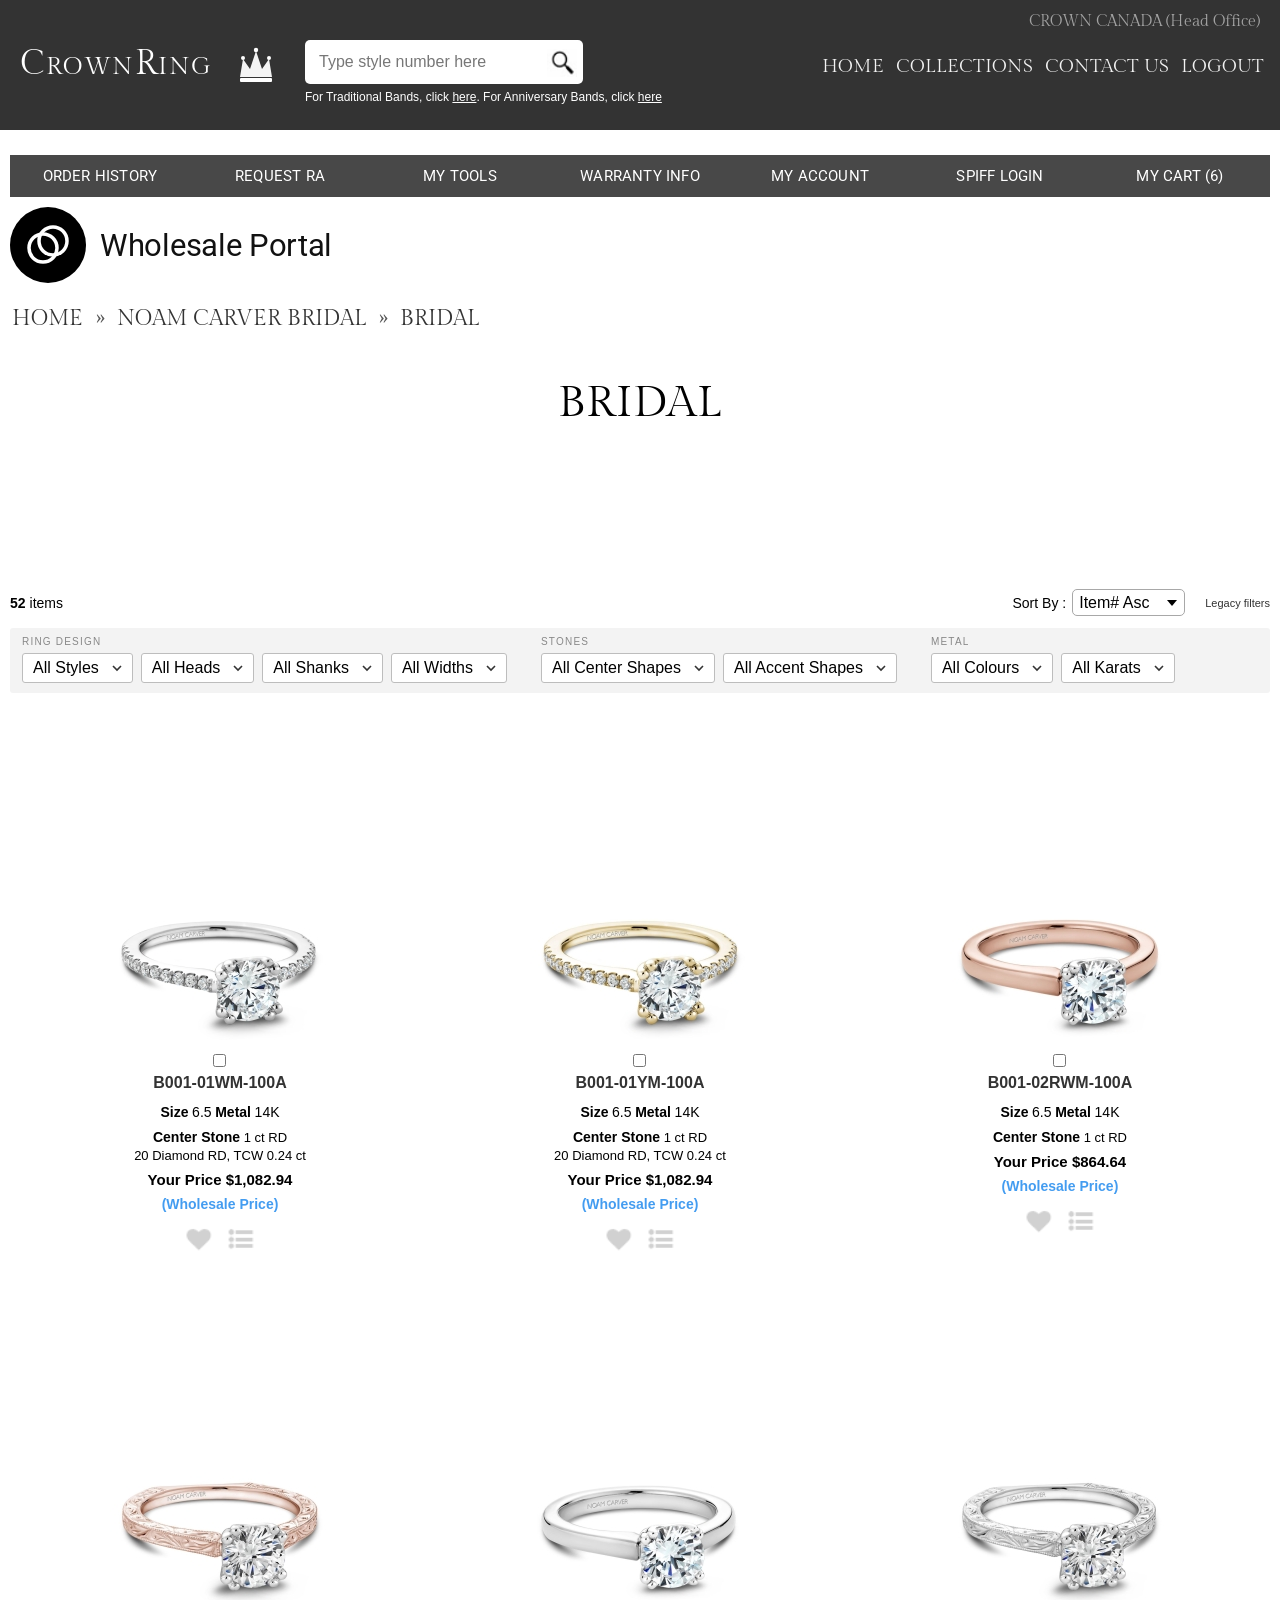
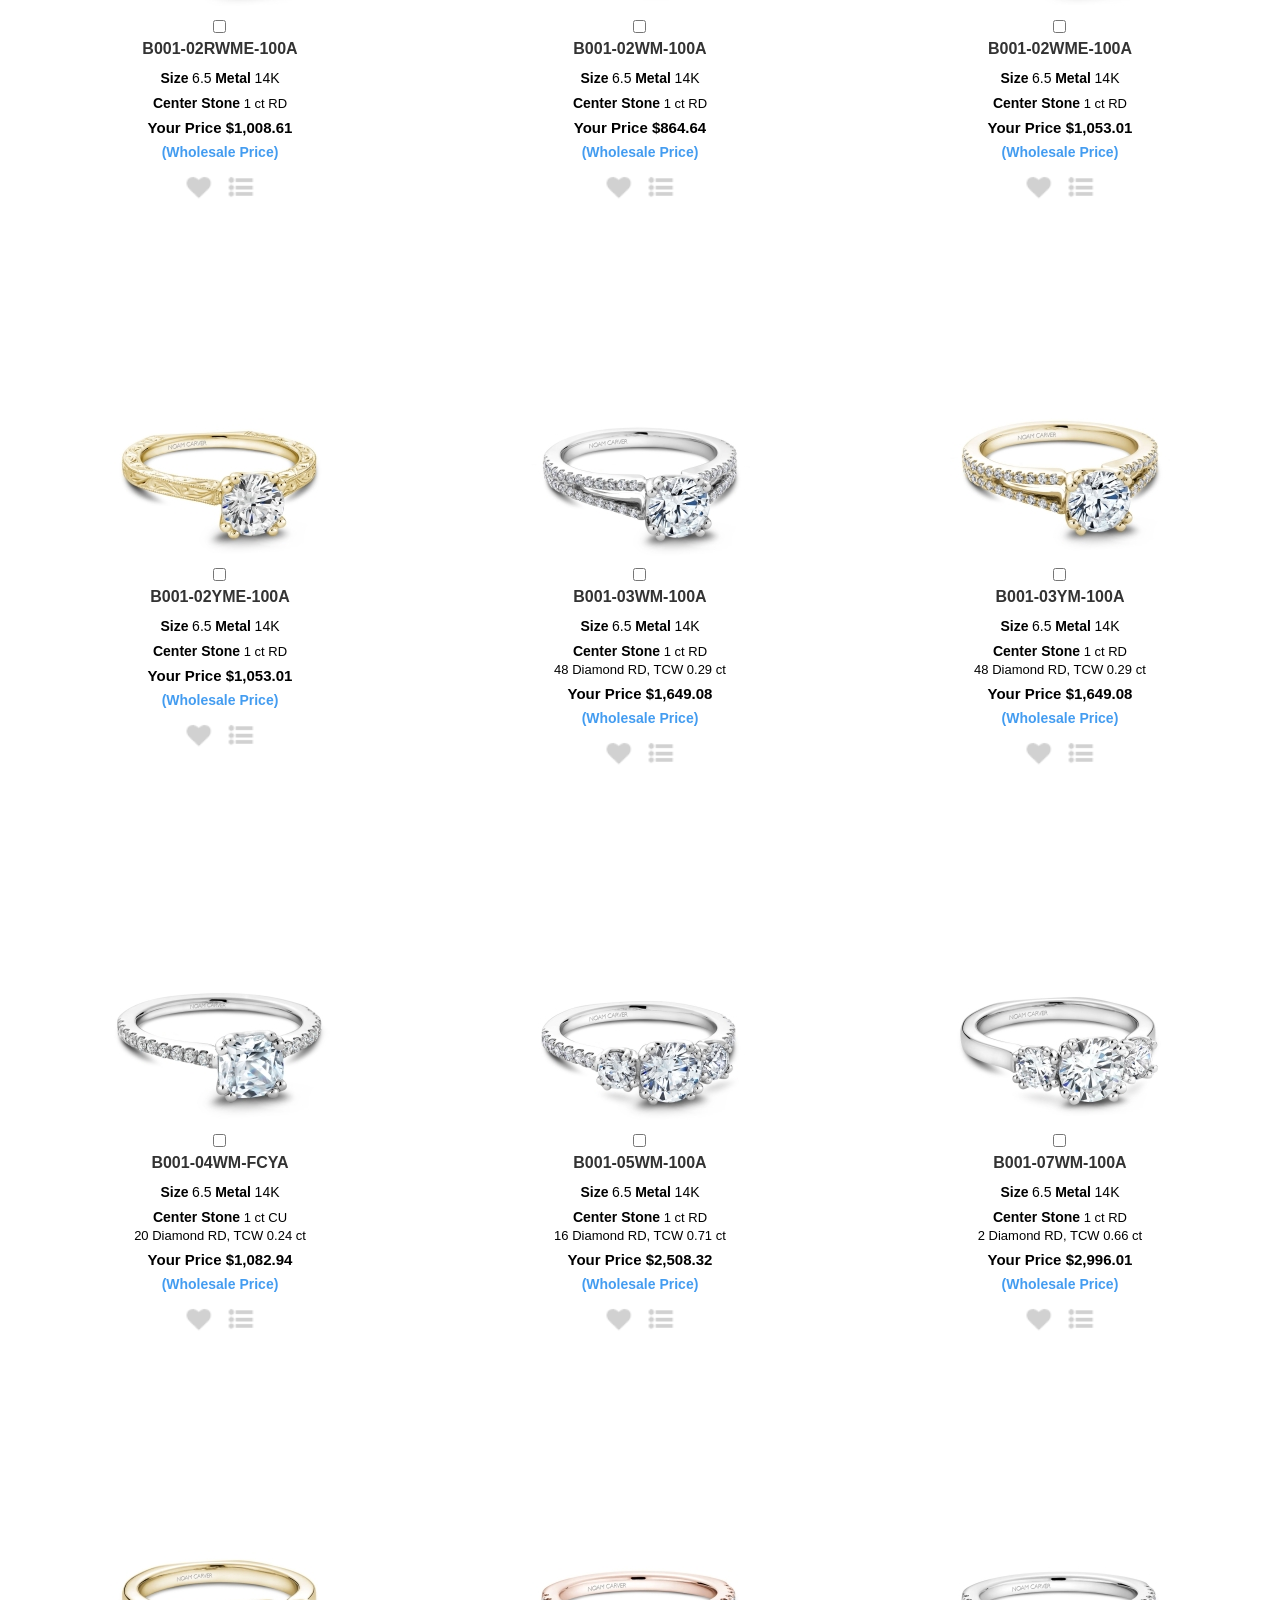
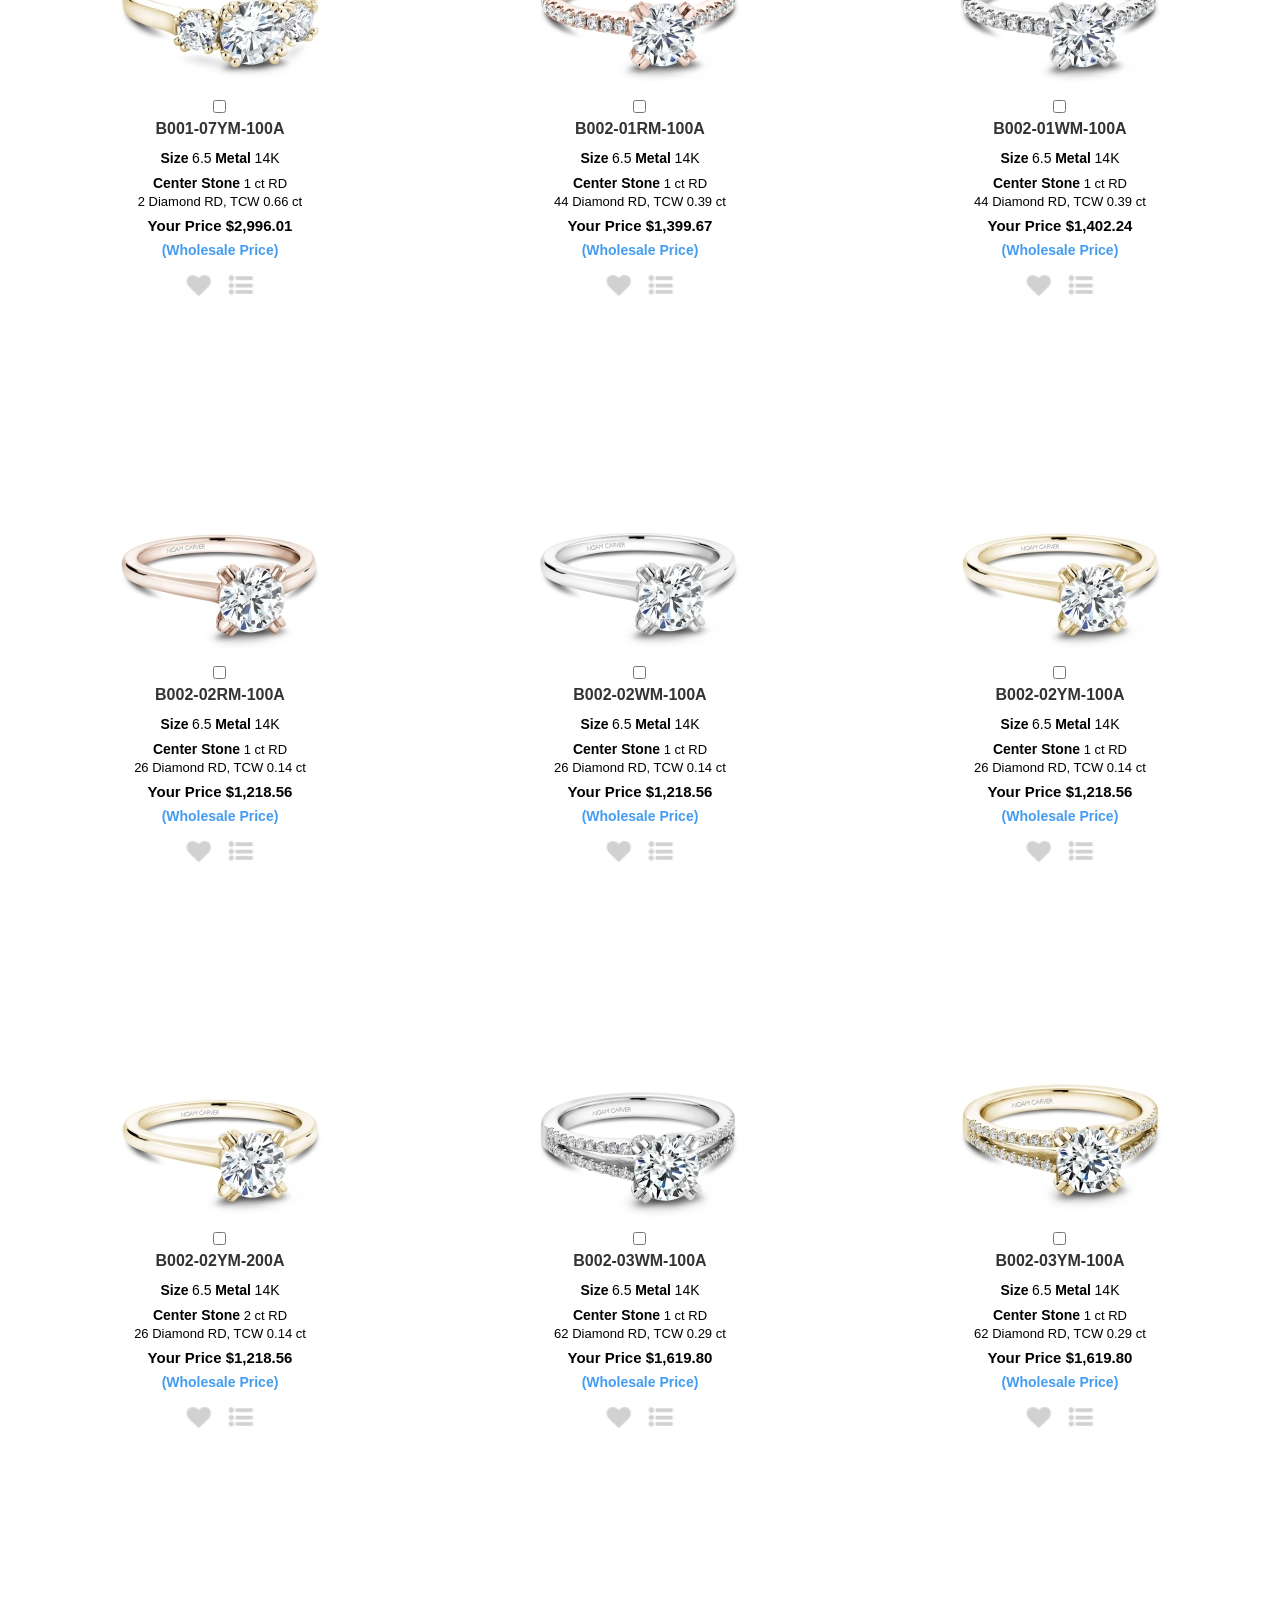
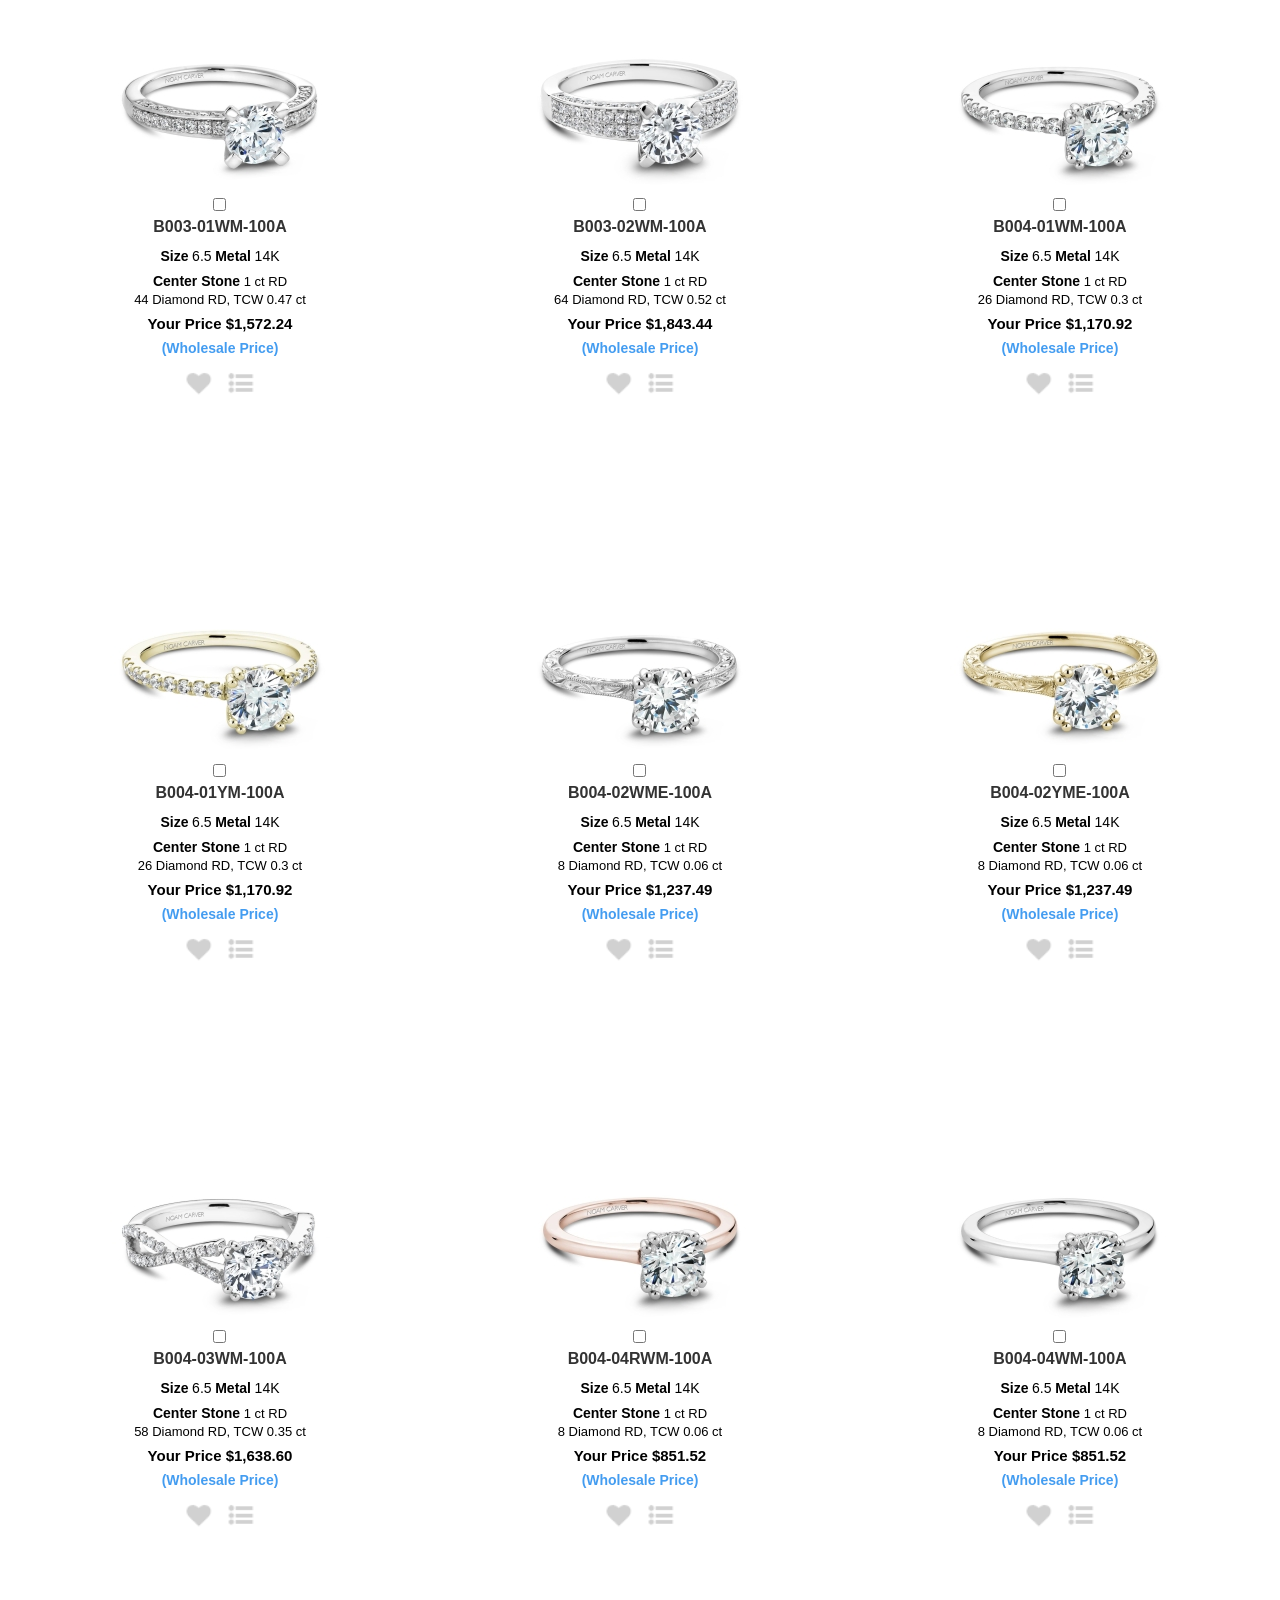
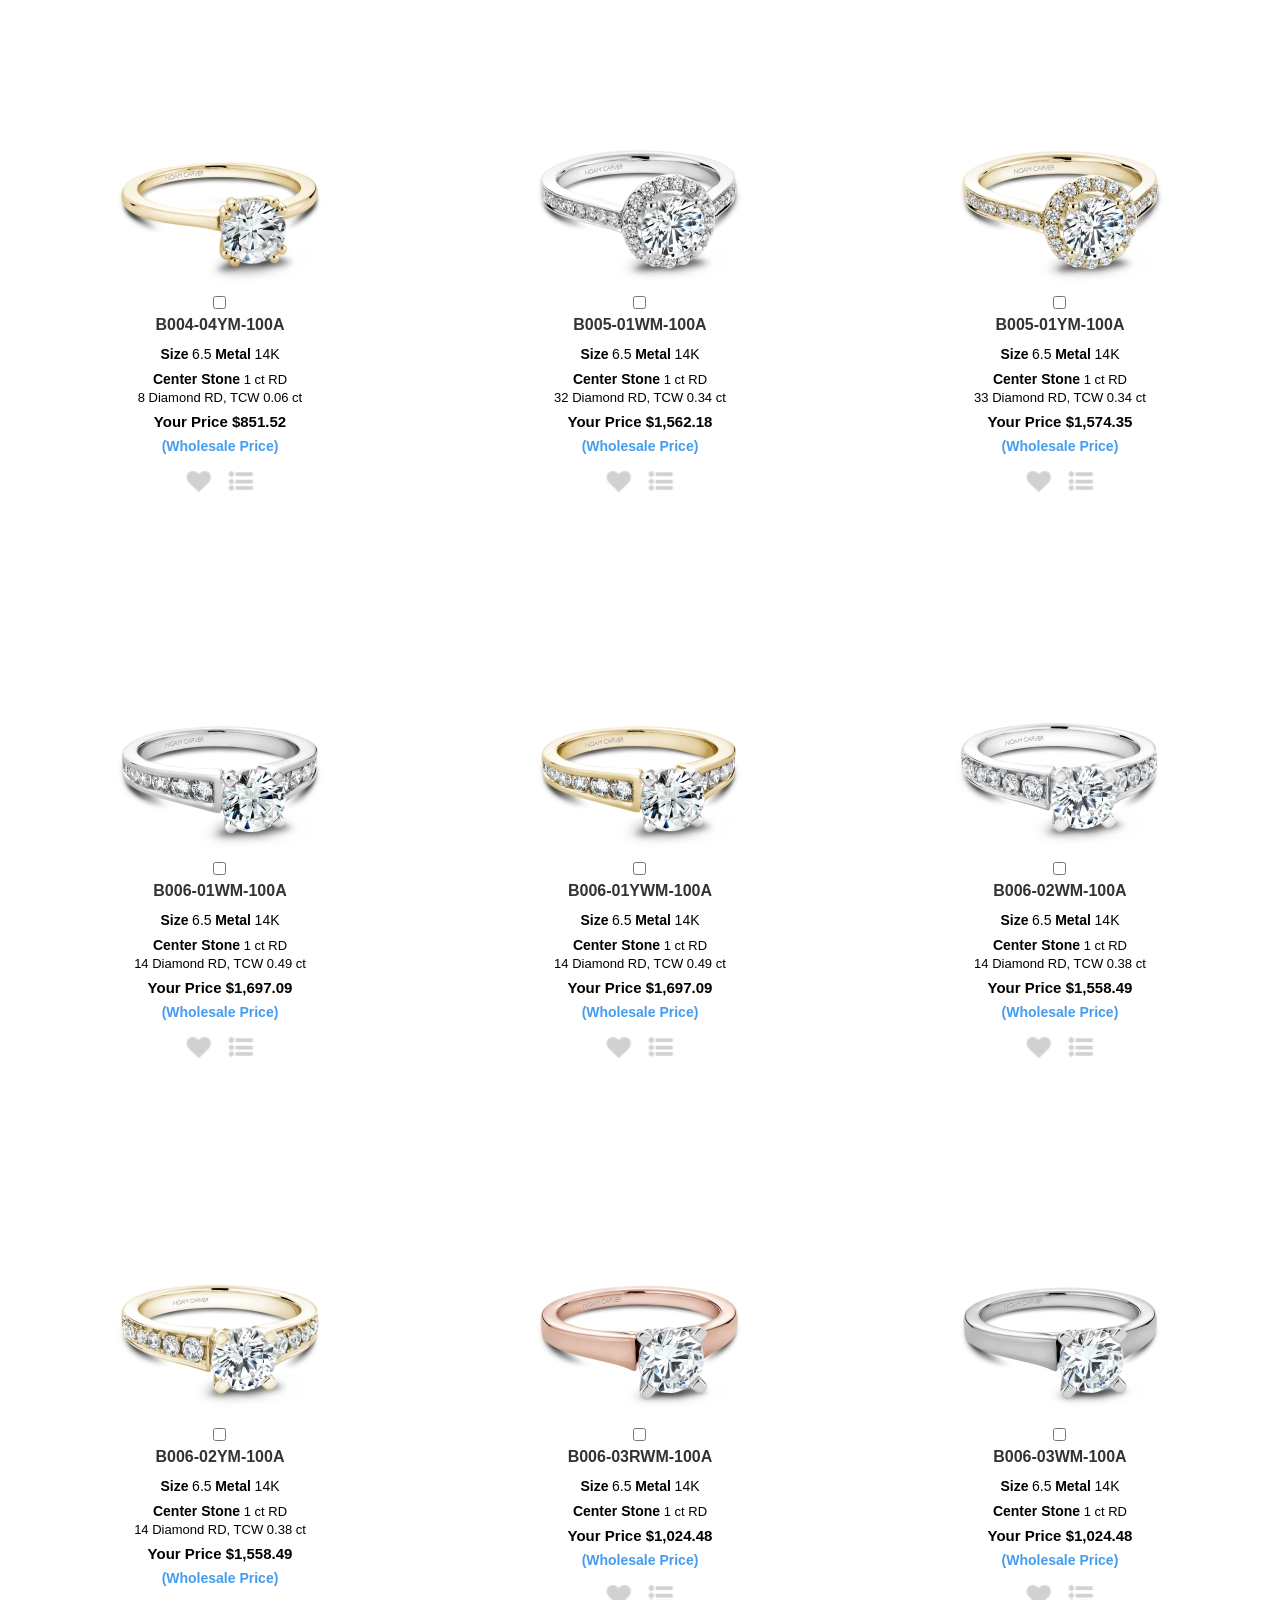
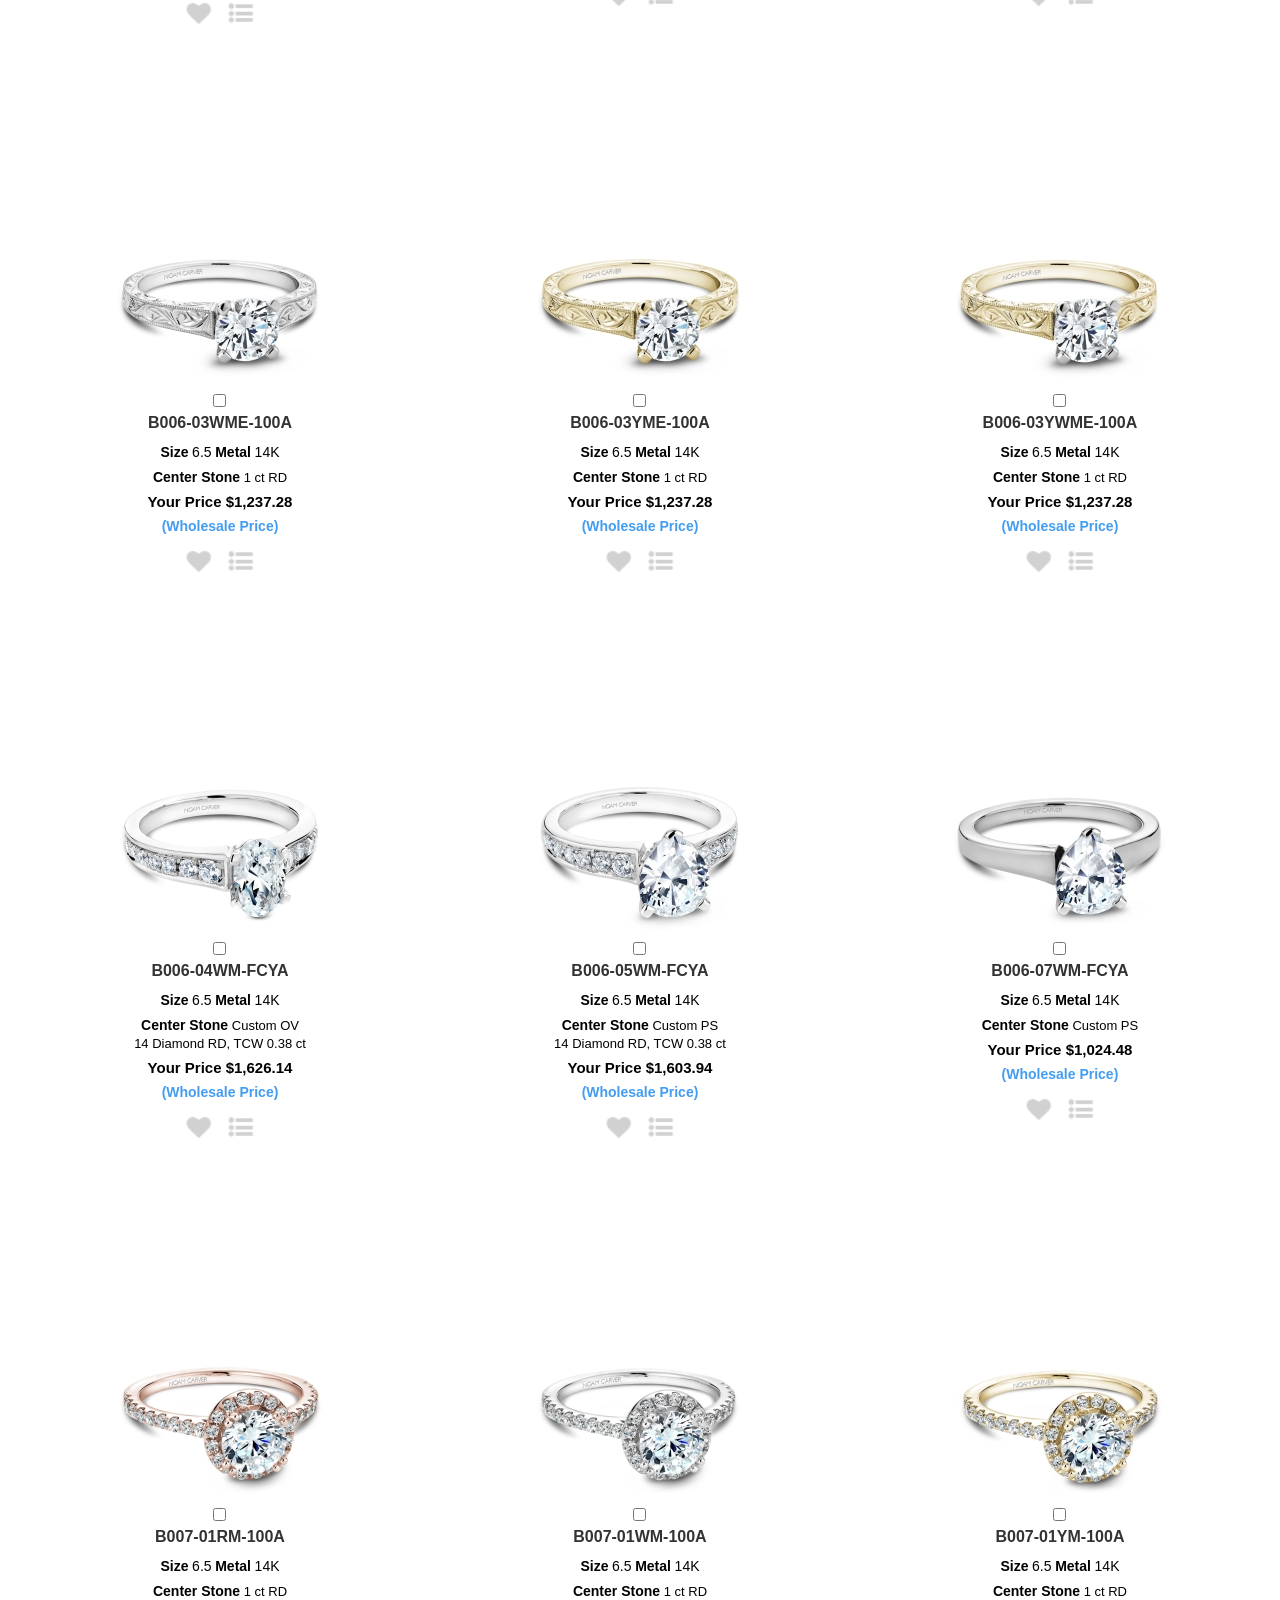
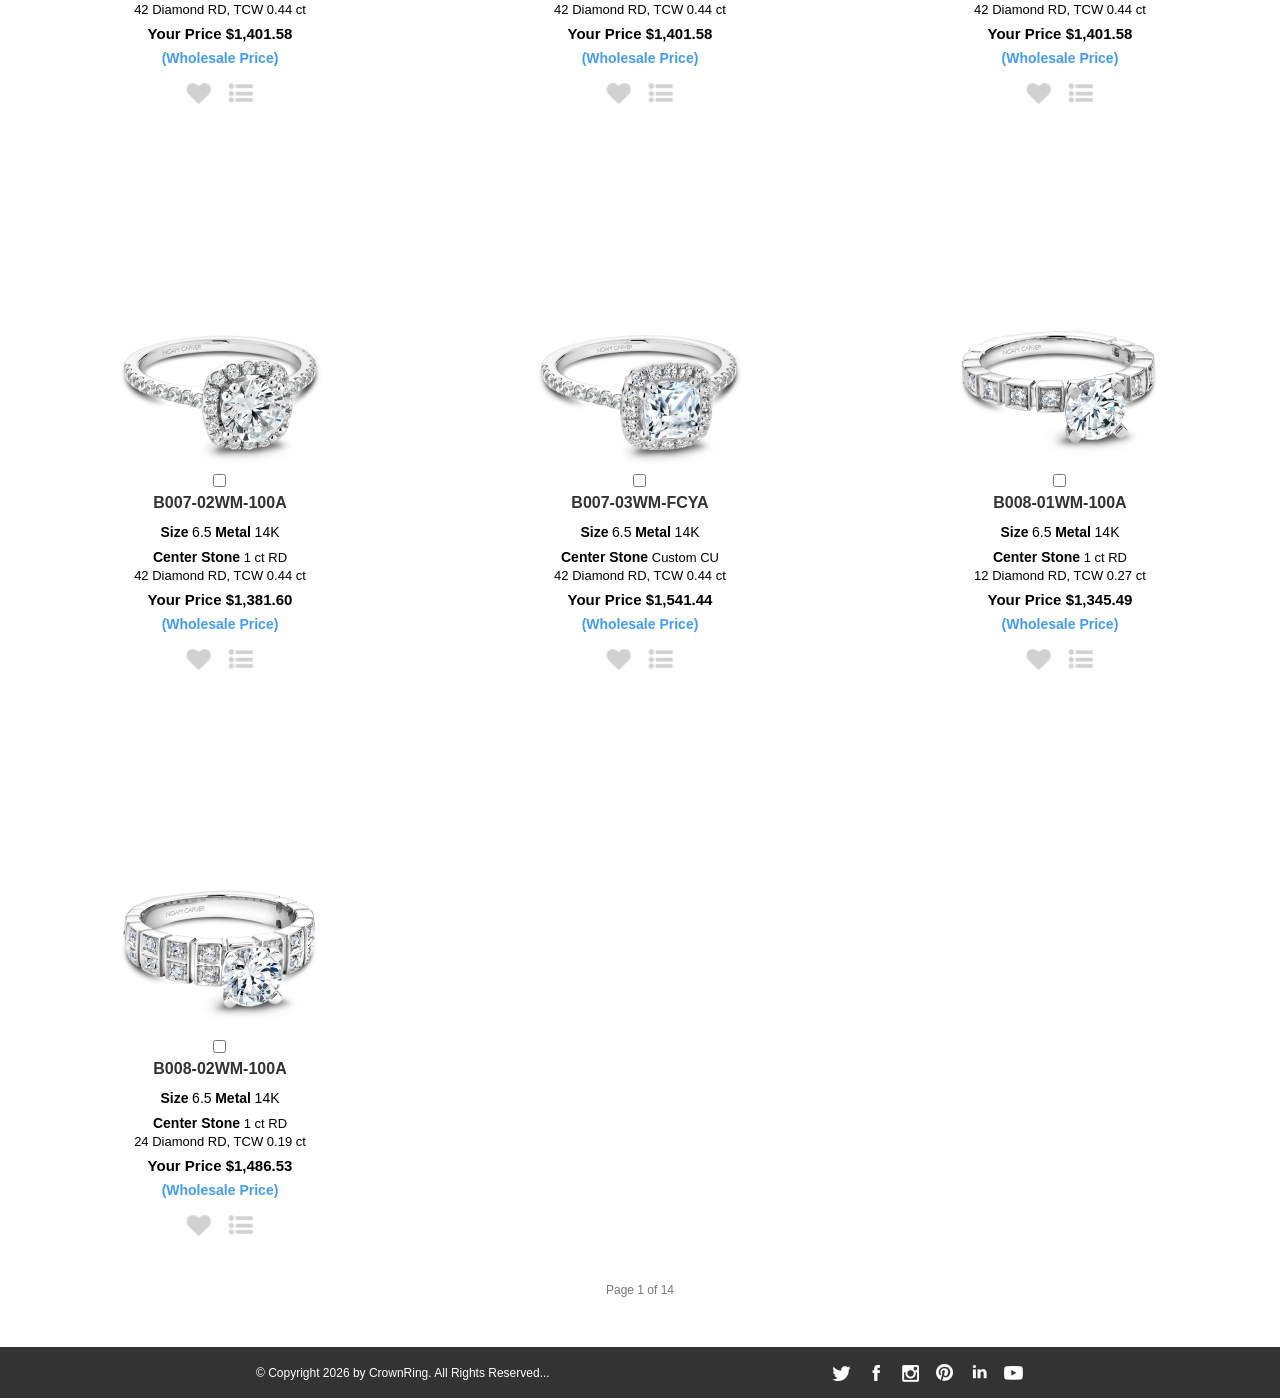
==== index.html @ 67330e65 "Recreate Bridal browse page with grouped multi-select filters Standalone recreation of the CrownRing" ====
<!DOCTYPE html>
<html lang="en">
<head>
<meta charset="UTF-8">
<meta name="viewport" content="width=device-width, initial-scale=1">
<title>Crownring.com - B2B website</title>
<link rel="preconnect" href="https://fonts.googleapis.com">
<link rel="preconnect" href="https://fonts.gstatic.com" crossorigin>
<link href="https://fonts.googleapis.com/css2?family=Gilda+Display&family=Roboto:wght@400;500&family=Open+Sans:wght@400;600&display=swap" rel="stylesheet">
<link rel="stylesheet" href="css/style.css">
</head>
<body>

<!-- ===== Fixed dark header ===== -->
<div class="header_wrapper">
  <header>
    <div class="heading">
      <div class="tagline">Crown Canada (<span class="cap">Head Office</span>)</div>
      <div class="header_row">
        <a class="logo" href="#" aria-label="CrownRing home">
          <svg viewBox="0 0 260 44" xmlns="http://www.w3.org/2000/svg" role="img">
            <text x="0" y="33" class="logo_text">C<tspan class="sc">ROWN</tspan>R<tspan class="sc">ING</tspan></text>
            <g transform="translate(218,6)" fill="#fff">
              <path d="M2 30 L5 12 L12 22 L18 4 L24 22 L31 12 L34 30 Z" opacity=".95"/>
              <rect x="2" y="31" width="32" height="4" rx="1"/>
              <circle cx="5" cy="11" r="2"/><circle cx="18" cy="3" r="2.2"/><circle cx="31" cy="11" r="2"/>
            </g>
          </svg>
        </a>
        <div class="search">
          <form onsubmit="return false;">
            <input type="text" name="SM_val" id="SM_val" autocomplete="off" placeholder="Type style number here">
            <button type="submit" aria-label="Search"><img src="assets/icons/bt_search.gif" alt=""></button>
          </form>
          <div class="search_links">
            For Traditional Bands, click <a href="#">here</a>. For Anniversary Bands, click <a href="#">here</a>
          </div>
        </div>
        <nav class="menu_main">
          <ul>
            <li><a href="#">Home</a></li>
            <li class="has_dd">
              <a href="#" class="mtopDD">Collections</a>
              <div class="menuMain_dd">
                <div>BLEU ROYALE</div><div>CARLEX</div><div>CR COLLECTION</div><div>CROWNRING</div>
                <div>LOVE STORY</div><div>MFIT-MC</div><div>NOAM CARVER BRIDAL</div>
                <div>NOAM CARVER FINE JEWELRY</div><div>TORQUE</div><div>TRADITIONAL BANDS</div><div>ANNIVERSARY</div>
              </div>
            </li>
            <li><a href="#">Contact us</a></li>
            <li><a href="#">Logout</a></li>
          </ul>
        </nav>
      </div>
    </div>
  </header>
</div>

<div class="contents">
  <div class="content_wrapper">

    <!-- ===== Grey account menu bar ===== -->
    <ul class="menu_top">
      <li><a href="#">Order History</a></li>
      <li><a href="#">Request RA</a></li>
      <li class="has_dd">
        <a href="#">My Tools</a>
        <div class="menuMain_dd">
          <div>Price List</div><div>My Lists</div><div>My Quotes</div><div>My Bridal Quotes</div>
          <div>My Wishlist</div><div>My showcase</div><div>Metal rates</div><div>My Sales Rep</div><div>SPIFF Reports</div>
        </div>
      </li>
      <li><a href="#">Warranty Info</a></li>
      <li><a href="#">My Account</a></li>
      <li><a href="#">SPIFF Login</a></li>
      <li><a href="#">My Cart (<span id="spanCart_nbItems">6</span>)</a></li>
    </ul>

    <!-- ===== Wholesale Portal logo ===== -->
    <div class="portal_logo">
      <svg viewBox="0 0 76 76" width="76" height="76" xmlns="http://www.w3.org/2000/svg" aria-hidden="true">
        <circle cx="38" cy="38" r="38" fill="#000"/>
        <circle cx="33" cy="41" r="14" fill="none" stroke="#fff" stroke-width="3.5"/>
        <circle cx="43" cy="34" r="14" fill="none" stroke="#fff" stroke-width="3.5"/>
      </svg>
      <span>Wholesale Portal</span>
    </div>

    <!-- ===== Breadcrumb + title ===== -->
    <div class="breadCrumb">
      <a href="#">Home</a> <span class="sep">&raquo;</span> <a href="#">Noam Carver Bridal</a> <span class="sep">&raquo;</span> <a href="#">Bridal</a>
    </div>
    <h1 class="pgTitle">Bridal</h1>

    <!-- ===== Filter bar ===== -->
    <div id="filtre">
      <div class="filter_top">
        <div class="item_count">
          <strong id="itemCount">0</strong> items
          <button type="button" id="clearAll" class="clear_all" hidden>Clear filters</button>
        </div>
        <div class="sort_cell">
          <span>Sort By :</span>
          <select name="orderBy" id="orderBy" class="selectBox">
            <option value="dateCreated">Date Asc</option>
            <option value="dateCreated desc">Date Desc</option>
            <option value="p.SKU" selected>Item# Asc</option>
            <option value="p.SKU desc">Item# Desc</option>
            <option value="price">Price Asc</option>
            <option value="price desc">Price Desc</option>
          </select>
          <a href="?filters=legacy" id="modeToggle" class="mode_toggle">Legacy filters</a>
        </div>
      </div>

      <!-- New grouped multi-select facets (built by js/app.js from FACETS) -->
      <div class="facet_bar" id="facetBar"></div>

      <!-- Previous production filter bar, shown with ?filters=legacy for comparison -->
      <form id="fFilter" class="legacy_filters" onsubmit="return false;" hidden>
        <div id="divFilters">
          <div class="filter_cell">
            <select name="ringColourID" id="ringColourID" class="selectBox" style="max-width:160px;">
              <option value="">All Colours</option>
              <option value="1">White</option>
              <option value="2">Yellow</option>
              <option value="16">Rose</option>
              <option value="68">White Shank with Rose Head</option>
              <option value="69">Yellow Shank with White Head</option>
              <option value="71">Rose Shank with White Head</option>
              <option value="130">White with Black Enamel</option>
              <option value="188">Yellow with Black Enamel</option>
              <option value="212">Yellow with White Detail</option>
              <option value="214">White with Rose Detail</option>
              <option value="219">Yellow Bezel - White Shank &amp; Halo</option>
              <option value="222">Rose with White Detail</option>
              <option value="230">Yellow with White Enamel</option>
            </select>
          </div>
          <div class="filter_cell">
            <select name="MMSize" id="MMSize" class="selectBox">
              <option value="">All MM Sizes</option>
              <option value="1.50">1.50</option><option value="1.60">1.60</option><option value="1.70">1.70</option>
              <option value="1.80">1.80</option><option value="2.00">2.00</option><option value="2.10">2.10</option>
              <option value="2.20">2.20</option><option value="2.50">2.50</option><option value="2.60">2.60</option>
              <option value="2.70">2.70</option><option value="4.10">4.10</option><option value="5.00">5.00</option>
              <option value="5.75">5.75</option><option value="7.00">7.00</option>
            </select>
          </div>
          <div class="filter_cell shape_cell">
            <select name="diamondShape3" id="shapeDD" class="selectBox">
              <option value="">All Shapes</option>
              <option value="11">Asscher</option><option value="4">Baguette</option><option value="10">Cushion</option>
              <option value="70">Elongated Cushion</option><option value="5">Emerald</option><option value="19">Heart</option>
              <option value="21">Marquise</option><option value="16">Oval</option><option value="23">Pear</option>
              <option value="2">Princess</option><option value="18">Radiant</option><option value="1">Round</option>
              <option value="25">Trillion</option>
            </select>
          </div>
          <div class="filter_cell">
            <input id="resetBtn" type="button" value="Reset" class="reset_btn" hidden>
          </div>
        </div>
      </form>
    </div>

    <!-- ===== Product grid ===== -->
    <form name="f" id="f" onsubmit="return false;">
      <div class="parent" id="productGrid"></div>
    </form>
    <div class="paging">Page <span id="pageNum">1</span> of <span id="pageTotal">14</span></div>

  </div>
</div>

<div class="footer_wrapper">
  <div class="footer">
    <div class="copy">&copy; Copyright 2026 by CrownRing. All Rights Reserved...</div>
    <div class="social">
      <a href="#"><img src="assets/icons/ic_tw.gif" alt="Twitter"></a>
      <a href="#"><img src="assets/icons/ic_fb.gif" alt="Facebook"></a>
      <a href="#"><img src="assets/icons/ic_is.gif" alt="Instagram"></a>
      <a href="#"><img src="assets/icons/ic_pt.gif" alt="Pinterest"></a>
      <a href="#"><img src="assets/icons/ic_in.gif" alt="LinkedIn"></a>
      <a href="#"><img src="assets/icons/ic_yt.gif" alt="YouTube"></a>
    </div>
  </div>
</div>

<template id="productCardTpl">
  <div class="child">
    <table cellspacing="3" cellpadding="0">
      <tbody>
        <tr><td class="img_cell"><a href="#" class="img_link"><img class="imgprod" loading="lazy" width="220" height="220" alt=""></a></td></tr>
        <tr><td class="sku_cell"><input type="checkbox" name="btAddAll" class="prodView_checkbox"><br><a href="#" class="sku"></a></td></tr>
        <tr><td class="details">
          <div class="size_metal"><strong>Size</strong> <span class="size"></span>&nbsp;<strong>Metal</strong> <span class="metal"></span></div>
          <div class="center"><strong>Center Stone</strong> <span class="cs"></span></div>
          <div class="accent"></div>
          <div class="price_row"><span class="lbl">Your Price&nbsp;</span><span class="price"></span></div>
          <div class="wholesale"><strong>(Wholesale Price)</strong></div>
        </td></tr>
        <tr><td class="icons">
          <a href="#" title="Add to My WishLists"><img src="assets/icons/icon_wishList.gif" alt="Add to My WishLists"></a>
          <a href="#" title="Add to My Lists"><img src="assets/icons/icon_myList.gif" alt="Add to My Lists"></a>
        </td></tr>
      </tbody>
    </table>
  </div>
</template>

<script src="js/app.js"></script>
</body>
</html>
---- css/style.css ----
/* =====================================================================
   CrownRing B2B - Bridal browse page (recreation of current production)
   Container width and colours measured from the saved page/screenshot.
   ===================================================================== */
* { outline: none; box-sizing: border-box; }
:root {
  --page-w: 1292px;
  --header-h: 130px;
  --dark: #333;
  --bar: #484848;
  --blue: #439cf0;
  --border: #A8A8A8;
}
html, body { margin: 0; padding: 0; }
body {
  font-family: Arial, Verdana, Helvetica, sans-serif;
  font-size: 12px;
  color: #000;
  background: #fff;
  min-height: 100vh;
  display: flex;
  flex-direction: column;
}
a:link, a:visited, a:active { color: #333; text-decoration: none; }
a:hover { color: #333; text-decoration: underline; }
img { border: none; }

/* ---------- Header ---------- */
.header_wrapper { position: fixed; top: 0; left: 0; width: 100%; z-index: 99; }
header { background: var(--dark); height: var(--header-h); }
header .heading { width: var(--page-w); max-width: 100%; margin: 0 auto; padding: 0 10px; text-align: left; position: relative; }
header .tagline {
  text-align: right;
  font-family: 'Gilda Display', serif;
  font-size: 16px;
  text-transform: uppercase;
  color: #a3a3a3;
  padding: 12px 10px 0 0;
}
header .tagline .cap { text-transform: capitalize; }
.header_row { display: flex; align-items: flex-start; margin-top: 4px; }
.logo { display: block; width: 260px; height: 44px; margin: 6px 0 0 10px; }
.logo svg { width: 100%; height: 100%; }
.logo_text { font-family: 'Gilda Display', serif; font-size: 34px; fill: #fff; letter-spacing: 1.5px; }
.logo_text .sc { font-size: 25px; }
.search { position: relative; margin: 5px 0 0 25px; }
.search form {
  display: flex; align-items: center;
  width: 278px; height: 44px;
  background: #fff; border-radius: 5px; padding: 0 6px 0 12px;
}
.search input {
  flex: 1; border: 0; height: 36px; font-size: 16px; font-family: Arial, sans-serif; color: #333; background: #fff;
}
.search input::placeholder { color: #777; }
.search button { border: 0; background: none; padding: 0; cursor: pointer; display: flex; }
.search button img { width: 30px; height: 30px; }
.search_links { position: absolute; left: 0; top: 50px; font-size: 12px; color: #fff; white-space: nowrap; }
.search_links a { color: #fff; text-decoration: underline; }
.menu_main { margin-left: auto; }
.menu_main ul { list-style: none; margin: 10px 0 0 0; padding: 0; display: flex; }
.menu_main li { position: relative; }
.menu_main li a {
  font-family: 'Gilda Display', serif; font-size: 19px; text-transform: uppercase; color: #f2f2f2;
  display: inline-block; padding: 10px 0 2px; margin: 0 6px; border-bottom: 2px solid var(--dark);
  transition: border-color .3s ease-in-out;
}
.menu_main li a:hover { text-decoration: none; border-bottom-color: #999; }
.menu_main li a.mtopDD, .menu_main li a.mtopDD:hover { border-bottom: none; }
.menuMain_dd {
  display: none; position: absolute; left: 0; top: 100%;
  background: #F0F0F0; border-radius: 5px; padding: 5px 0; z-index: 101;
  font-family: Arial, sans-serif; font-size: 12px; text-transform: uppercase; white-space: nowrap;
}
.menuMain_dd div { padding: 5px 25px 5px 10px; cursor: pointer; text-align: left; color: #000; }
.menuMain_dd div:hover { background: #DCDCDC; }
.has_dd:hover .menuMain_dd { display: block; }

/* ---------- Page container ---------- */
.contents { flex: 1; width: 100%; }
.content_wrapper {
  width: var(--page-w); max-width: 100%; margin: calc(var(--header-h) + 25px) auto 0;
  padding: 0 10px; background: #fff; position: relative; text-align: left;
}

/* ---------- Grey account bar ---------- */
.menu_top { list-style: none; margin: 0; padding: 0; display: flex; width: 100%; }
.menu_top > li { flex: 1; position: relative; background: var(--bar); padding: 12px 0; text-align: center; }
.menu_top > li:hover { background: #000; }
.menu_top > li > a { font-family: 'Roboto', sans-serif; font-size: 15px; color: #fff; text-transform: uppercase; letter-spacing: .2px; }
.menu_top > li > a:hover { text-decoration: none; }
.menu_top .menuMain_dd { text-transform: none; }

/* ---------- Wholesale Portal logo ---------- */
.portal_logo { display: flex; align-items: center; gap: 14px; margin: 10px 0 0 0; }
.portal_logo span { font-family: 'Roboto', sans-serif; font-size: 31px; color: #111; letter-spacing: -.3px; }

/* ---------- Breadcrumb / title ---------- */
.breadCrumb { font-family: 'Gilda Display', serif; font-size: 22px; text-transform: uppercase; margin: 22px 0 0 2px; color: #333; }
.breadCrumb .sep { color: #555; margin: 0 6px; }
.pgTitle { font-family: 'Gilda Display', serif; font-weight: normal; font-size: 44px; text-align: center; margin: 46px 0 0 0; letter-spacing: 1px; text-transform: uppercase; }

/* ---------- Filter bar ---------- */
#filtre {
  position: sticky; top: var(--header-h); z-index: 95; background: #fff;
  margin: 150px -10px 0; padding: 10px 10px 8px; border-radius: 0 0 6px 6px;
}
.filter_top { display: flex; align-items: center; justify-content: space-between; font-size: 14px; }
.item_count { display: inline-flex; align-items: center; gap: 4px; }
.sort_cell { display: inline-flex; align-items: center; gap: 6px; }
.clear_all {
  margin-left: 10px; border: 0; background: none; color: var(--blue); font-size: 13px; cursor: pointer; padding: 0; text-decoration: underline;
}
.clear_all[hidden] { display: none; }
.mode_toggle { margin-left: 14px; font-size: 11px; color: #999; }

/* --- New grouped multi-select facets --- */
.facet_bar {
  display: flex; gap: 34px; margin-top: 12px;
  background: #f3f3f3; border-radius: 3px; padding: 8px 12px 10px;
}
.facet_bar[hidden] { display: none; }
.facet_group_label {
  font-family: Arial, sans-serif; font-size: 10px; letter-spacing: 1.2px; text-transform: uppercase; color: #888; margin-bottom: 6px;
}
.facet_group_row { display: flex; gap: 8px; }
.facet { position: relative; }
.facet_btn {
  display: inline-flex; align-items: center; gap: 12px; height: 30px; padding: 0 9px 0 10px;
  background: #fff; border: 1px solid #bdbdbd; border-radius: 3px;
  font-family: Arial, sans-serif; font-size: 16px; color: #000; cursor: pointer; white-space: nowrap;
}
.facet_btn:hover { border-color: #888; }
.facet_btn svg { width: 12px; height: 12px; flex: none; transition: transform .15s; }
.facet.open .facet_btn svg { transform: rotate(180deg); }
.facet.active .facet_btn { border-color: #333; font-weight: bold; }
.facet_panel {
  position: absolute; left: 0; top: calc(100% + 4px); min-width: 100%;
  background: #fff; border: 1px solid #ddd; border-radius: 3px; box-shadow: 0 4px 14px rgba(0,0,0,.15);
  padding: 6px 4px; z-index: 120; max-height: 60vh; overflow: auto;
}
.facet_panel[hidden] { display: none; }
.facet_panel label {
  display: flex; align-items: center; gap: 8px; padding: 5px 12px 5px 8px;
  font-family: Arial, sans-serif; font-size: 16px; white-space: nowrap; cursor: pointer; color: #000;
}
.facet_panel label:hover { background: #f2f2f2; }
.facet_panel label.zero { color: #aaa; }
.facet_panel input { margin: 0; width: 14px; height: 14px; }
.facet_panel .opt_count { margin-left: auto; padding-left: 14px; font-size: 12px; color: #999; font-style: normal; }

/* --- Legacy (previous production) filter bar --- */
.legacy_filters { margin-top: 12px; }
.legacy_filters[hidden] { display: none; }
#divFilters { display: flex; align-items: center; gap: 12px; }
.filter_cell { display: inline-flex; align-items: center; }
.selectBox, .selectBox:focus {
  font-family: Arial, sans-serif; font-size: 16px; color: #000;
  padding: 3px 24px 3px 6px; border-radius: 5px; border: 1px solid var(--border);
  appearance: none; -webkit-appearance: none; -moz-appearance: none;
  background: #fff url("data:image/svg+xml;utf8,<svg xmlns='http://www.w3.org/2000/svg' width='10' height='6' viewBox='0 0 10 6'><path d='M0 0h10L5 6z' fill='%23000'/></svg>") no-repeat right 7px center;
  cursor: pointer; height: 27px;
}
.shape_cell .selectBox { min-width: 215px; text-align-last: center; margin-left: 8px; }
.reset_btn {
  height: 23px; border-radius: 5px; background: #F3F3F3; border: 1px solid #B8B8B8; color: #000; padding: 0 15px; cursor: pointer;
}
.reset_btn[hidden] { display: none; }

/* ---------- Product grid ---------- */
.parent { display: flex; flex-wrap: wrap; margin-top: 20px; }
.child { width: 25%; min-height: 100px; padding-bottom: 30px; margin: 0; }
.child table { width: 100%; border-collapse: separate; }
.child td { text-align: center; }
.child .img_cell { position: relative; padding-top: 100px; }
.child .imgprod { width: 220px; height: auto; display: inline-block; }
.child .img_link { position: relative; display: inline-block; }
.child .hoverimg {
  position: absolute; left: 0; top: 0; max-width: 400px; width: 400px;
  transform: translate(5%, -25%); border-radius: 10px; border: 1px solid #D0D0D0; padding: 25px; background: #fff; z-index: 99;
  pointer-events: none;
}
.child.islast .hoverimg { transform: translate(-50%, -25%); }
.child .sku_cell { height: 18px; }
.child .prodView_checkbox { margin: 4px 0 2px; }
.child a.sku { font-family: Tahoma, Arial, Helvetica, sans-serif; font-size: 16px; font-weight: bold; display: inline-block; margin-top: 4px; }
.child .details { font-family: Tahoma, Arial, Helvetica, sans-serif; font-size: 13px; line-height: 18px; }
.child .details strong { font-size: 14px; }
.child .size_metal { margin: 8px 0 6px; }
.child .size, .child .metal { font-size: 14px; }
.child .accent { font-size: 13px; }
.child .accent:empty { display: none; }
.child .price_row { margin: 6px 0; font-size: 15px; font-weight: bold; }
.child .wholesale { font-size: 15px; color: var(--blue); }
.child .icons { padding-top: 8px; }
.child .icons img { width: 30px; height: 30px; vertical-align: middle; margin: 0 4px; opacity: .55; }
.child .icons a:hover img { opacity: .9; }
.paging { text-align: center; color: #777; font-size: 12px; margin: 10px 0 20px; }
.empty_msg { width: 100%; text-align: center; padding: 60px 0; color: #666; font-size: 14px; }

/* ---------- Footer ---------- */
.footer_wrapper { width: 100%; margin-top: 30px; }
.footer { background: var(--dark); padding: 15px 20%; display: flex; align-items: center; justify-content: space-between; }
.footer .copy { color: #fff; }
.footer .social img { margin-left: 10px; vertical-align: middle; }

/* ---------- Responsive ---------- */
@media (max-width: 1320px) {
  :root { --page-w: 100%; }
  .child { width: 33.333%; }
}
@media (max-width: 900px) {
  .child { width: 50%; }
  .header_row { flex-wrap: wrap; }
  .menu_main { margin-left: 0; }
  #divFilters { flex-wrap: wrap; }
  .sort_cell { margin-left: 0; }
}
@media (max-width: 600px) {
  .child { width: 100%; }
  .menu_top { flex-wrap: wrap; }
  .menu_top > li { flex: 1 1 33%; }
}
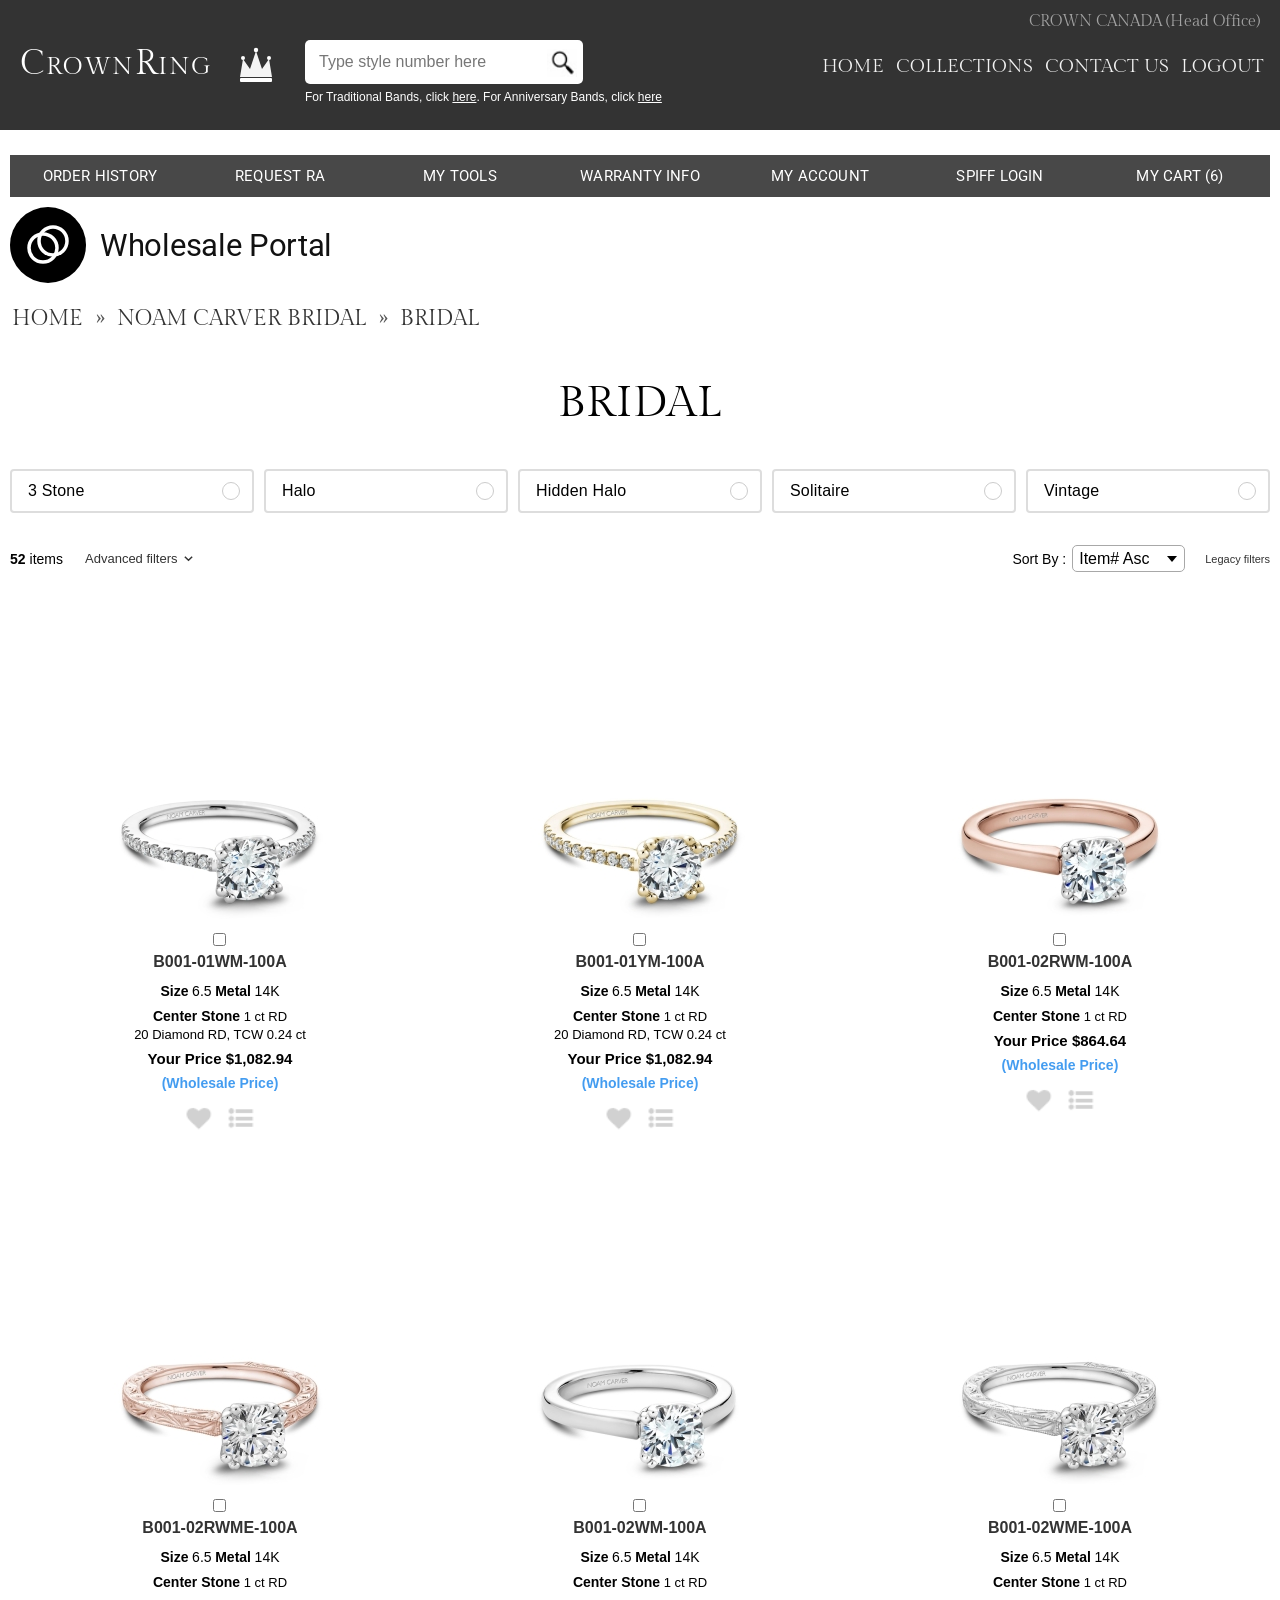
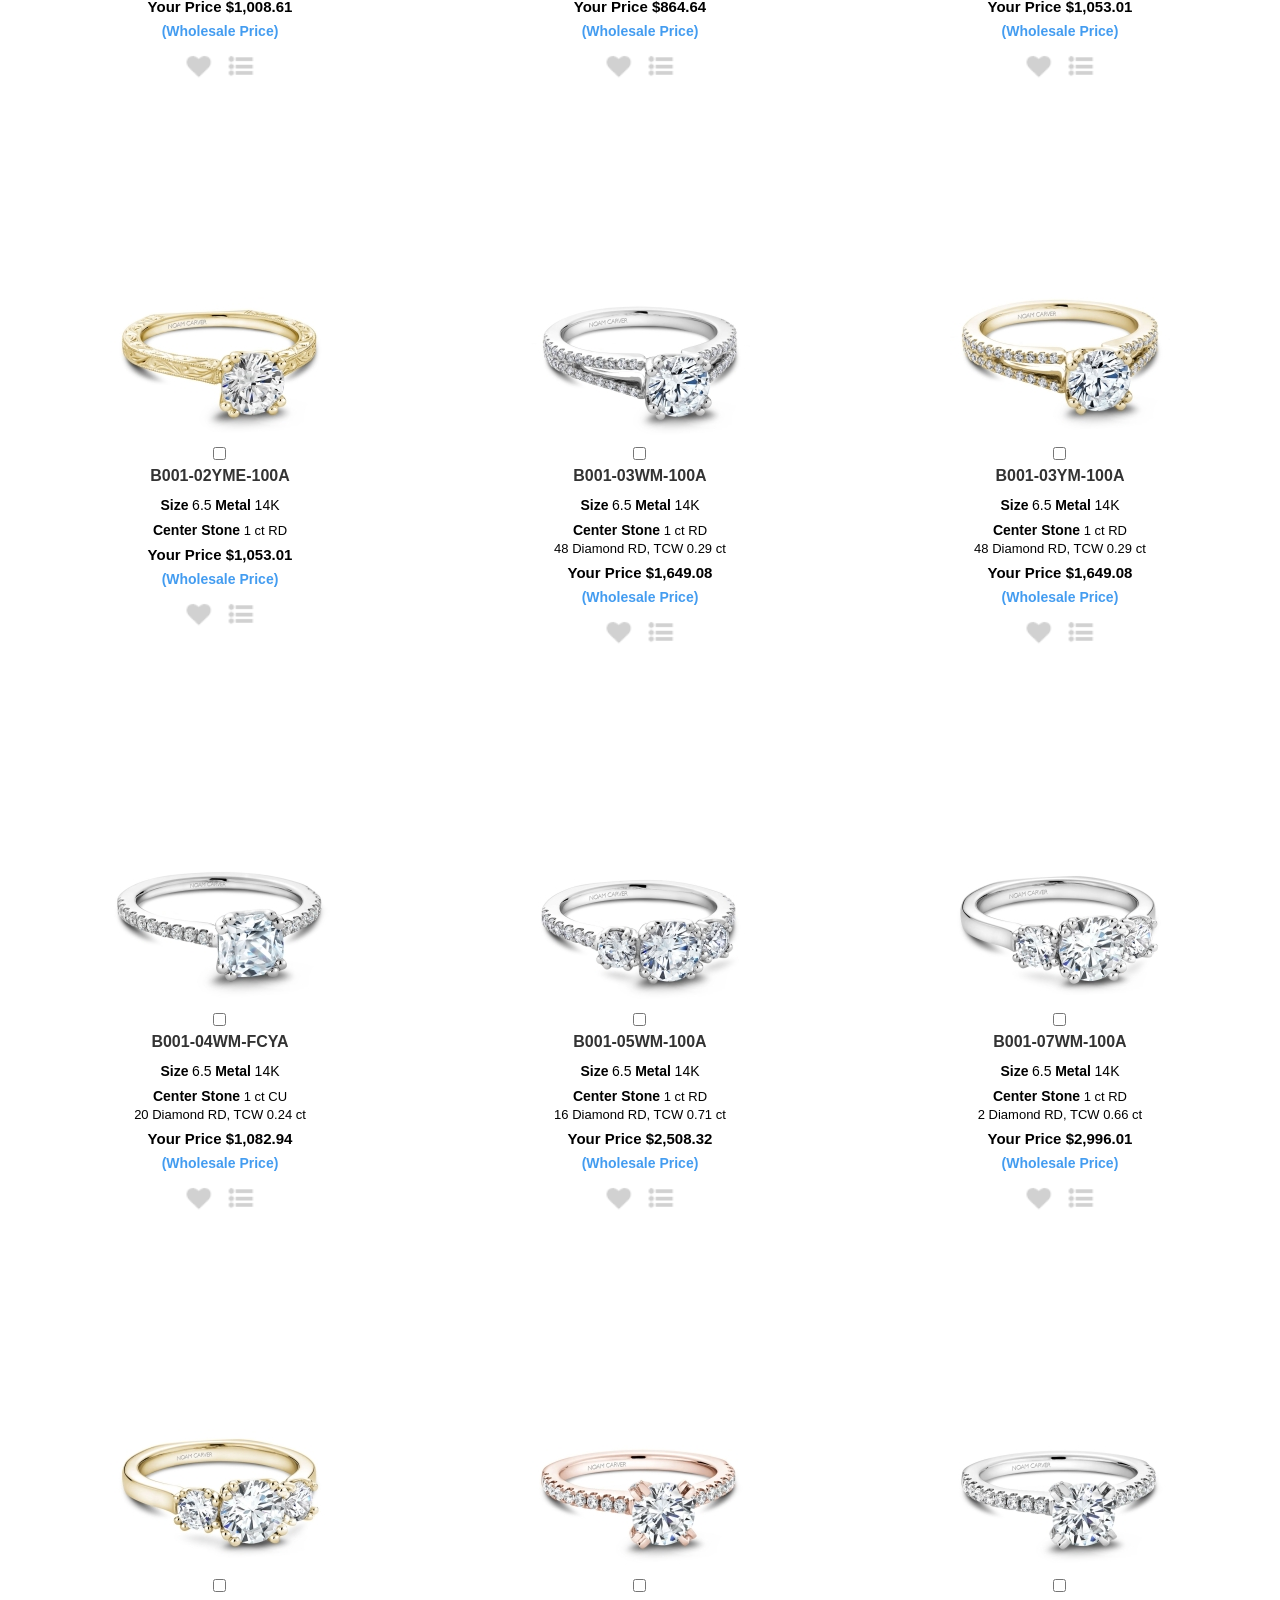
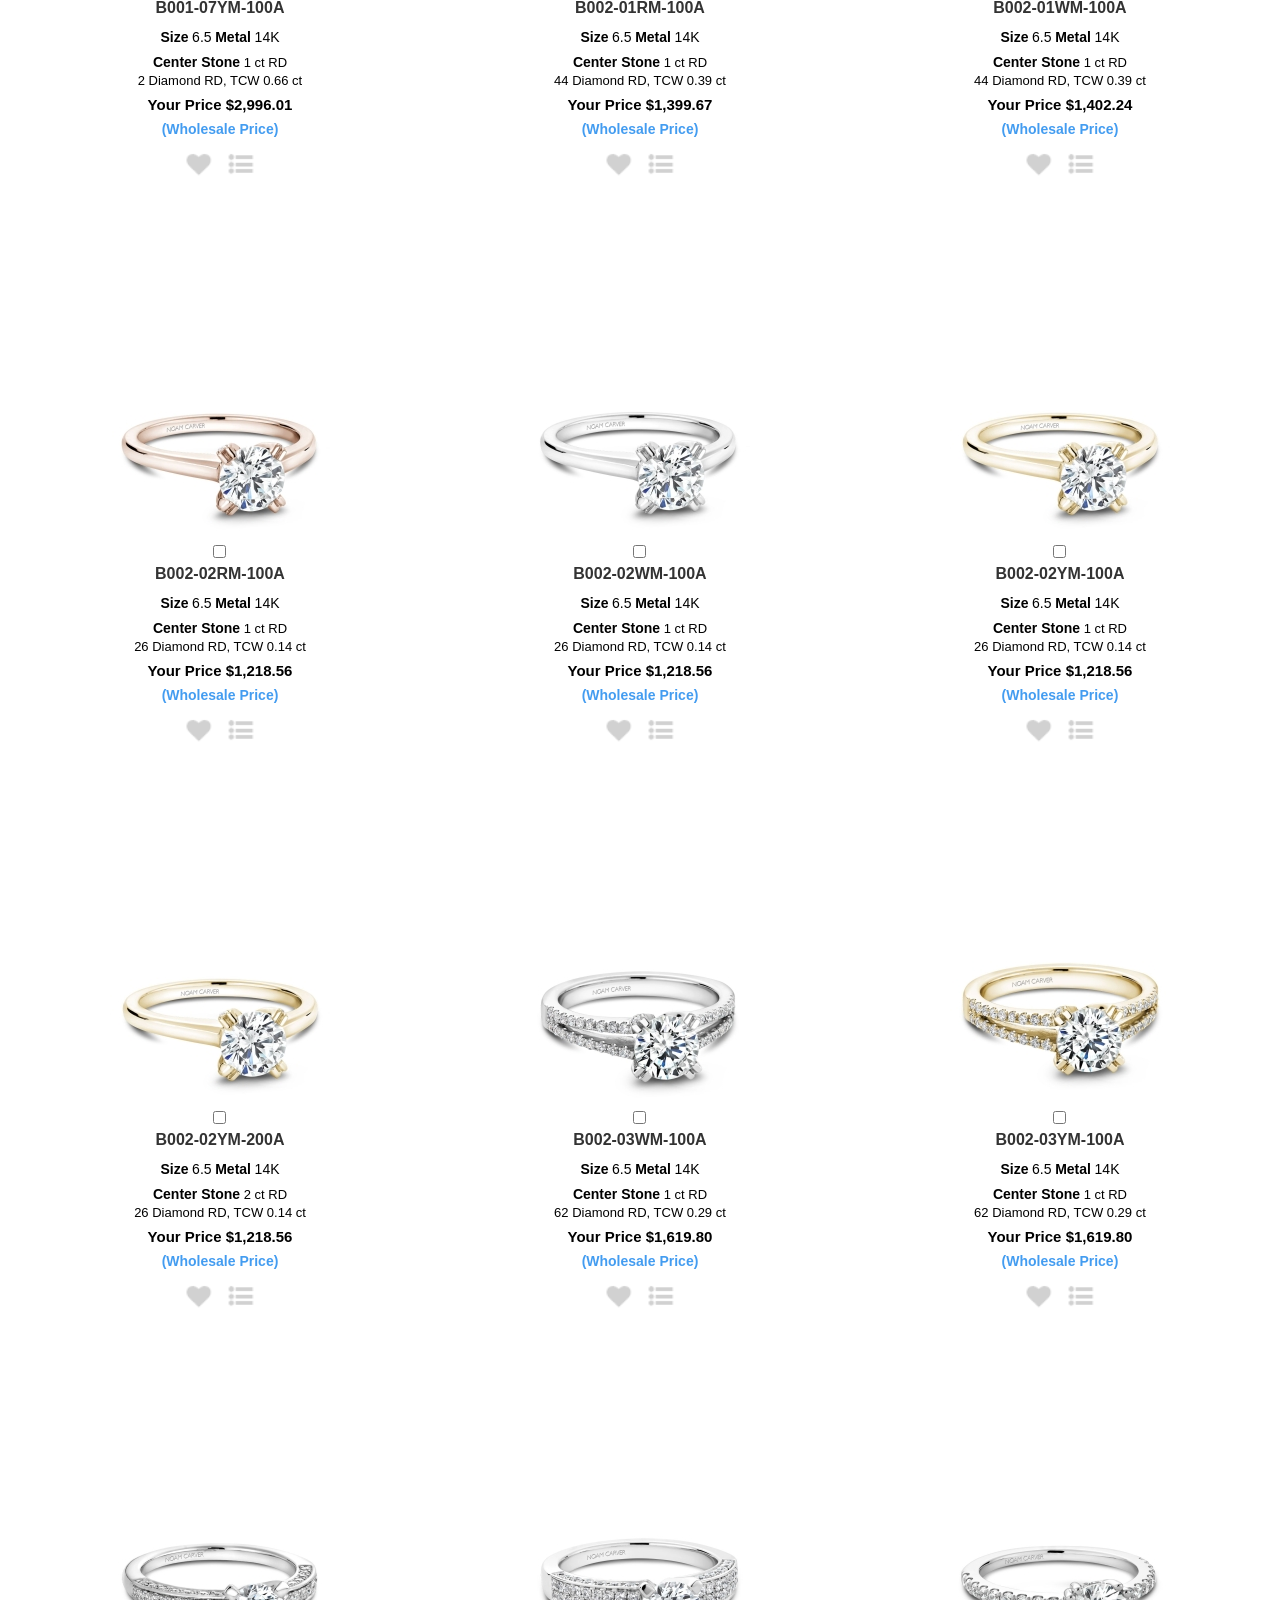
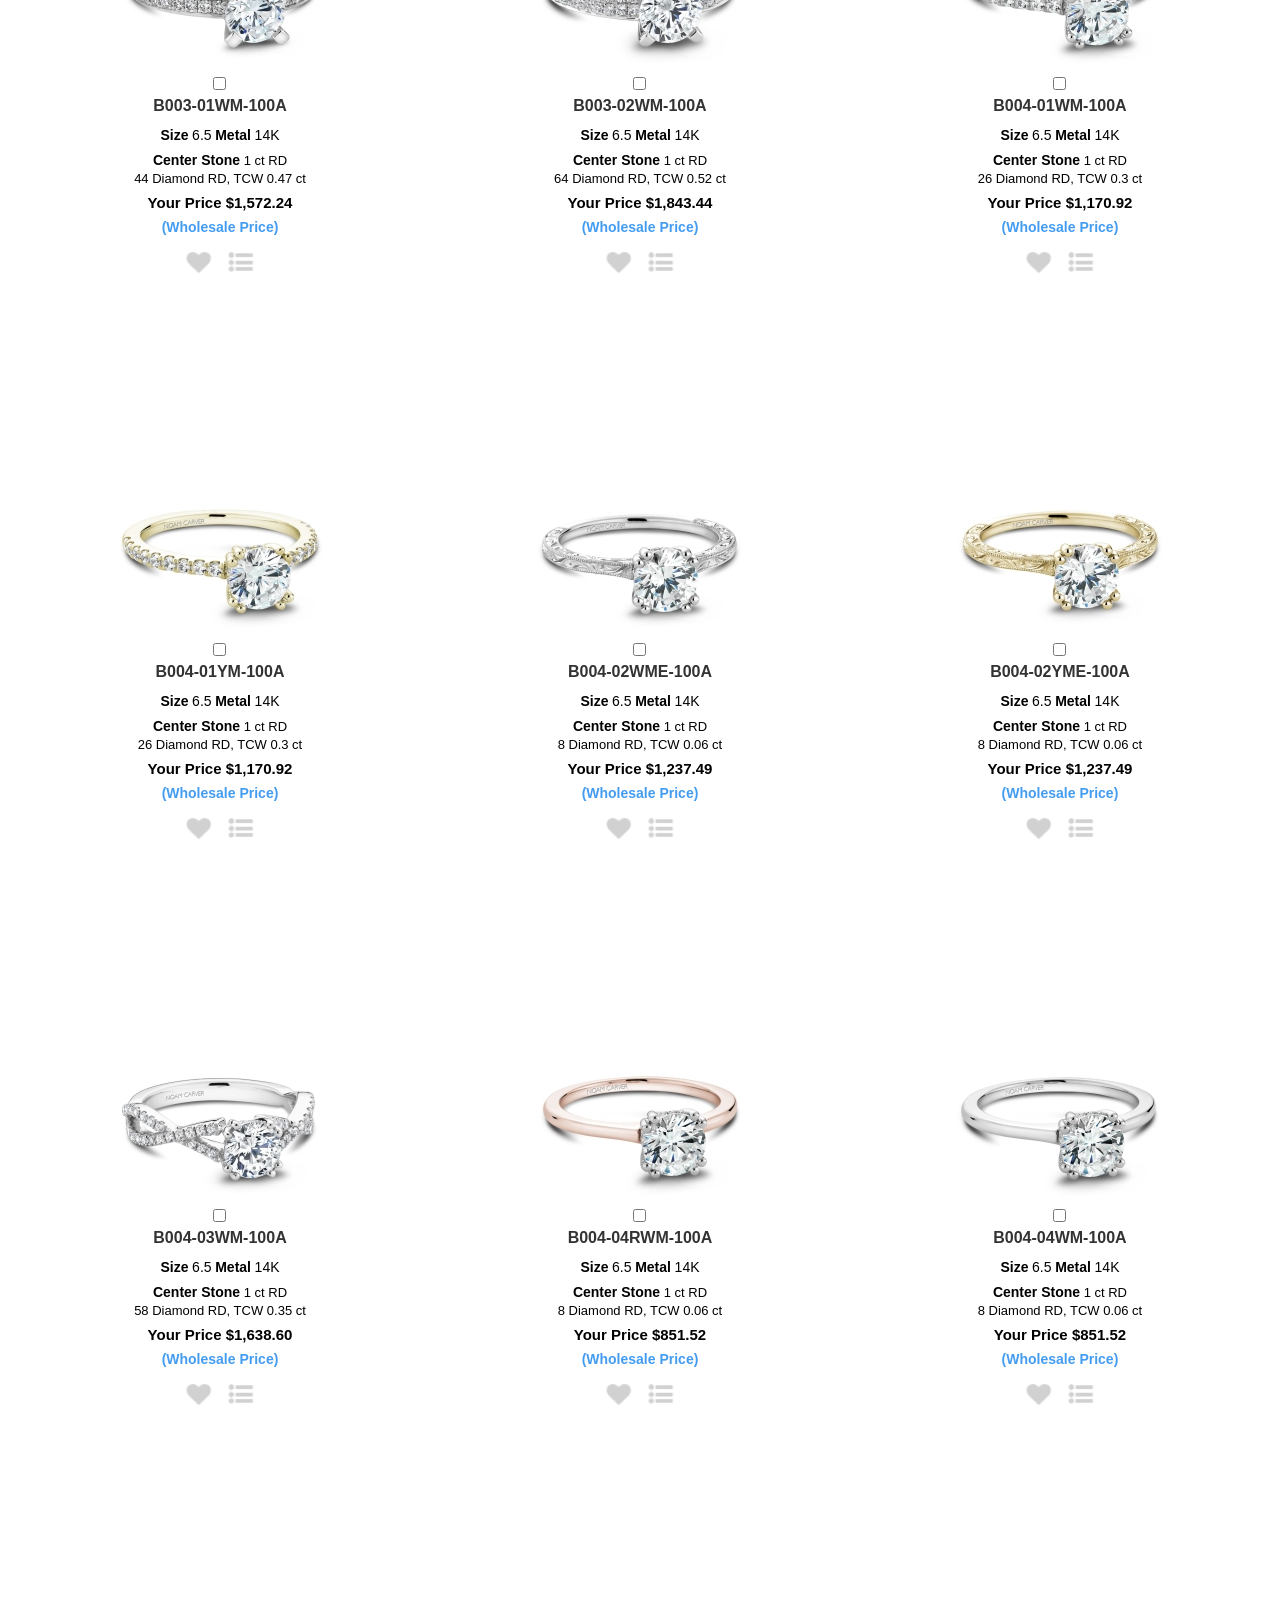
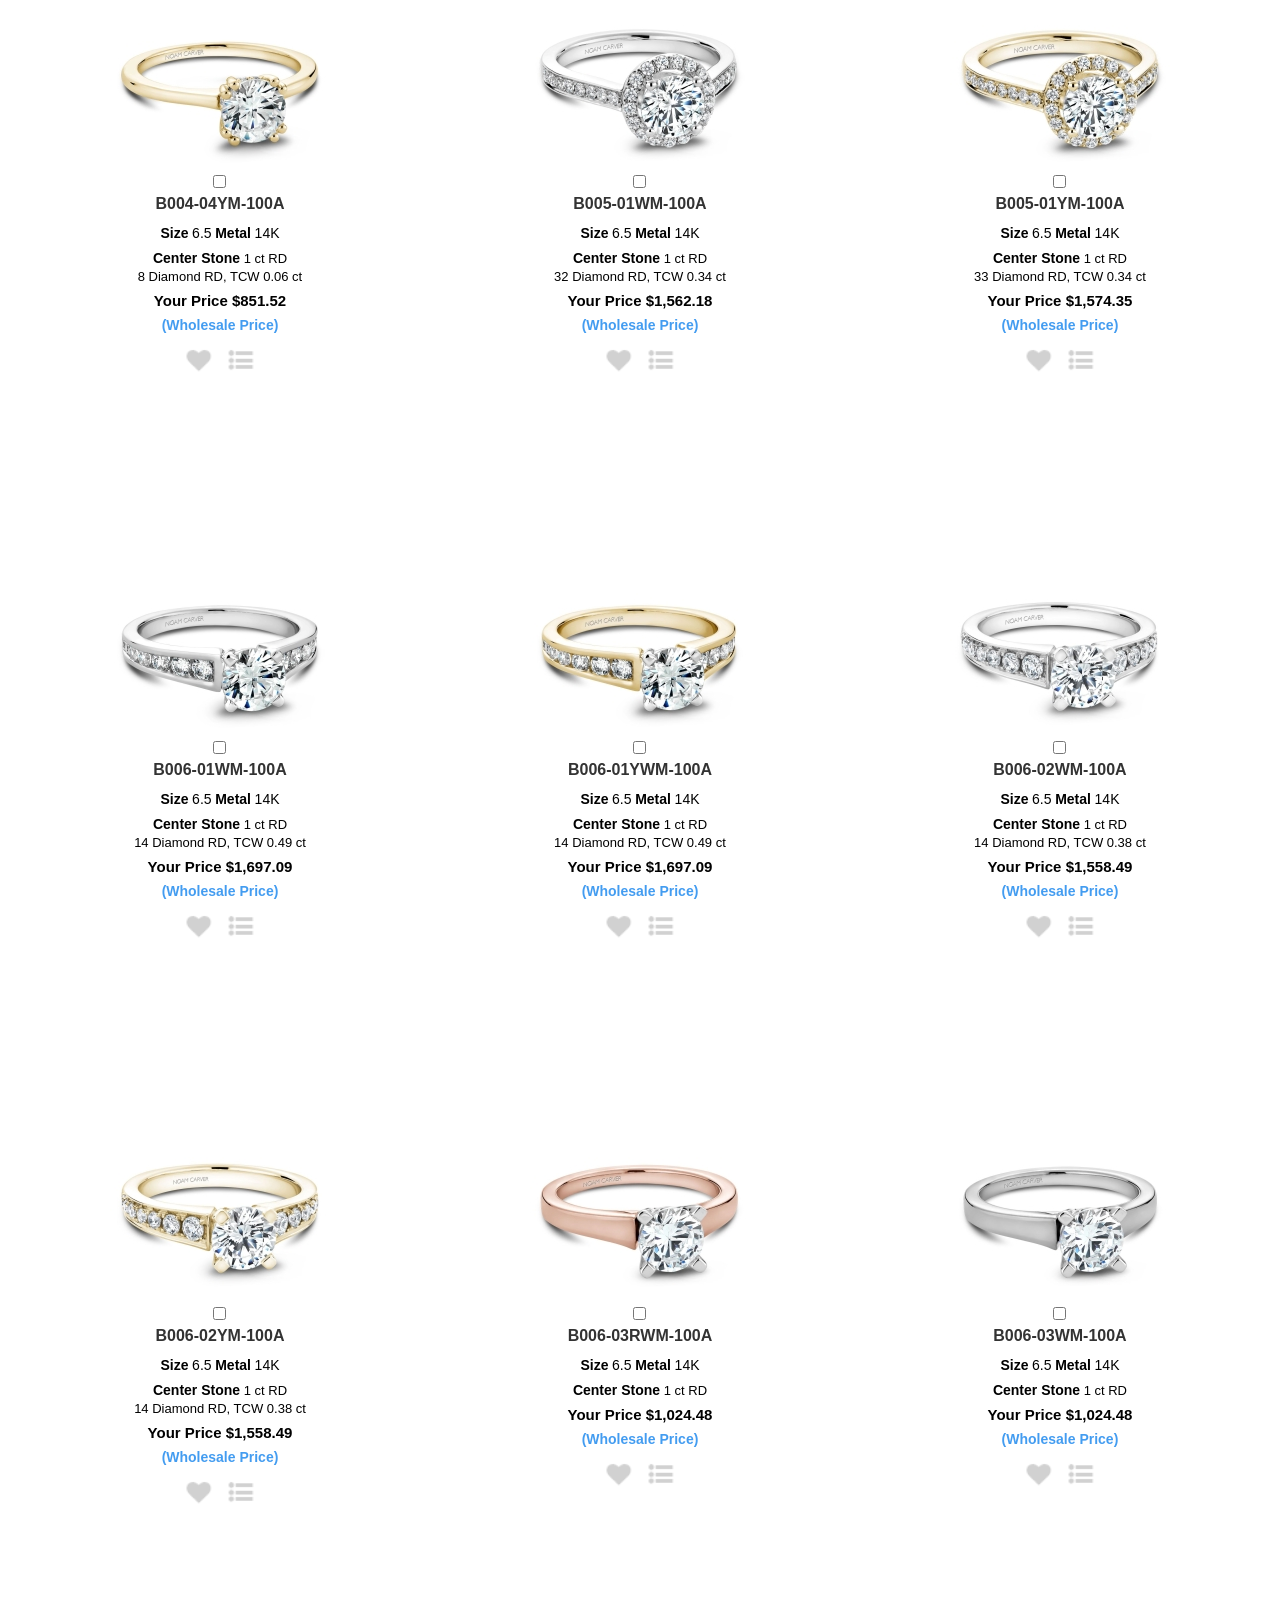
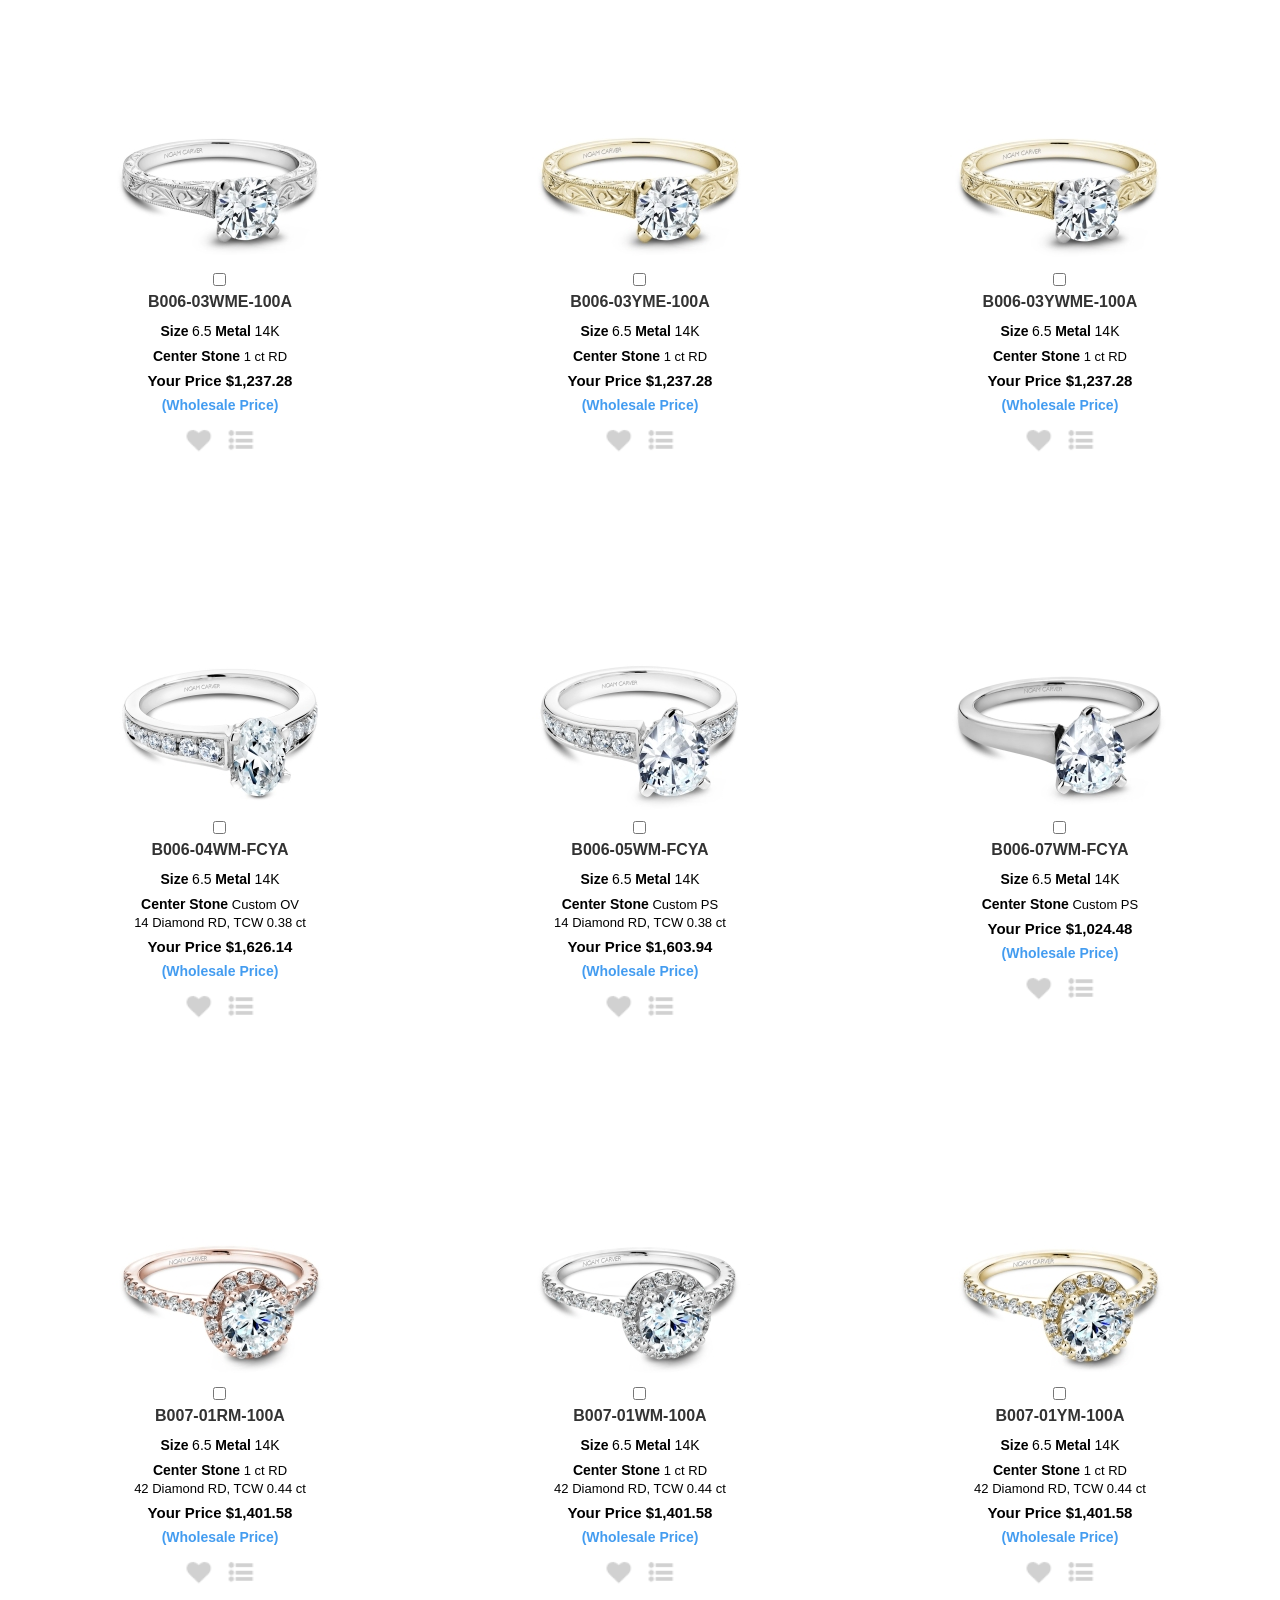
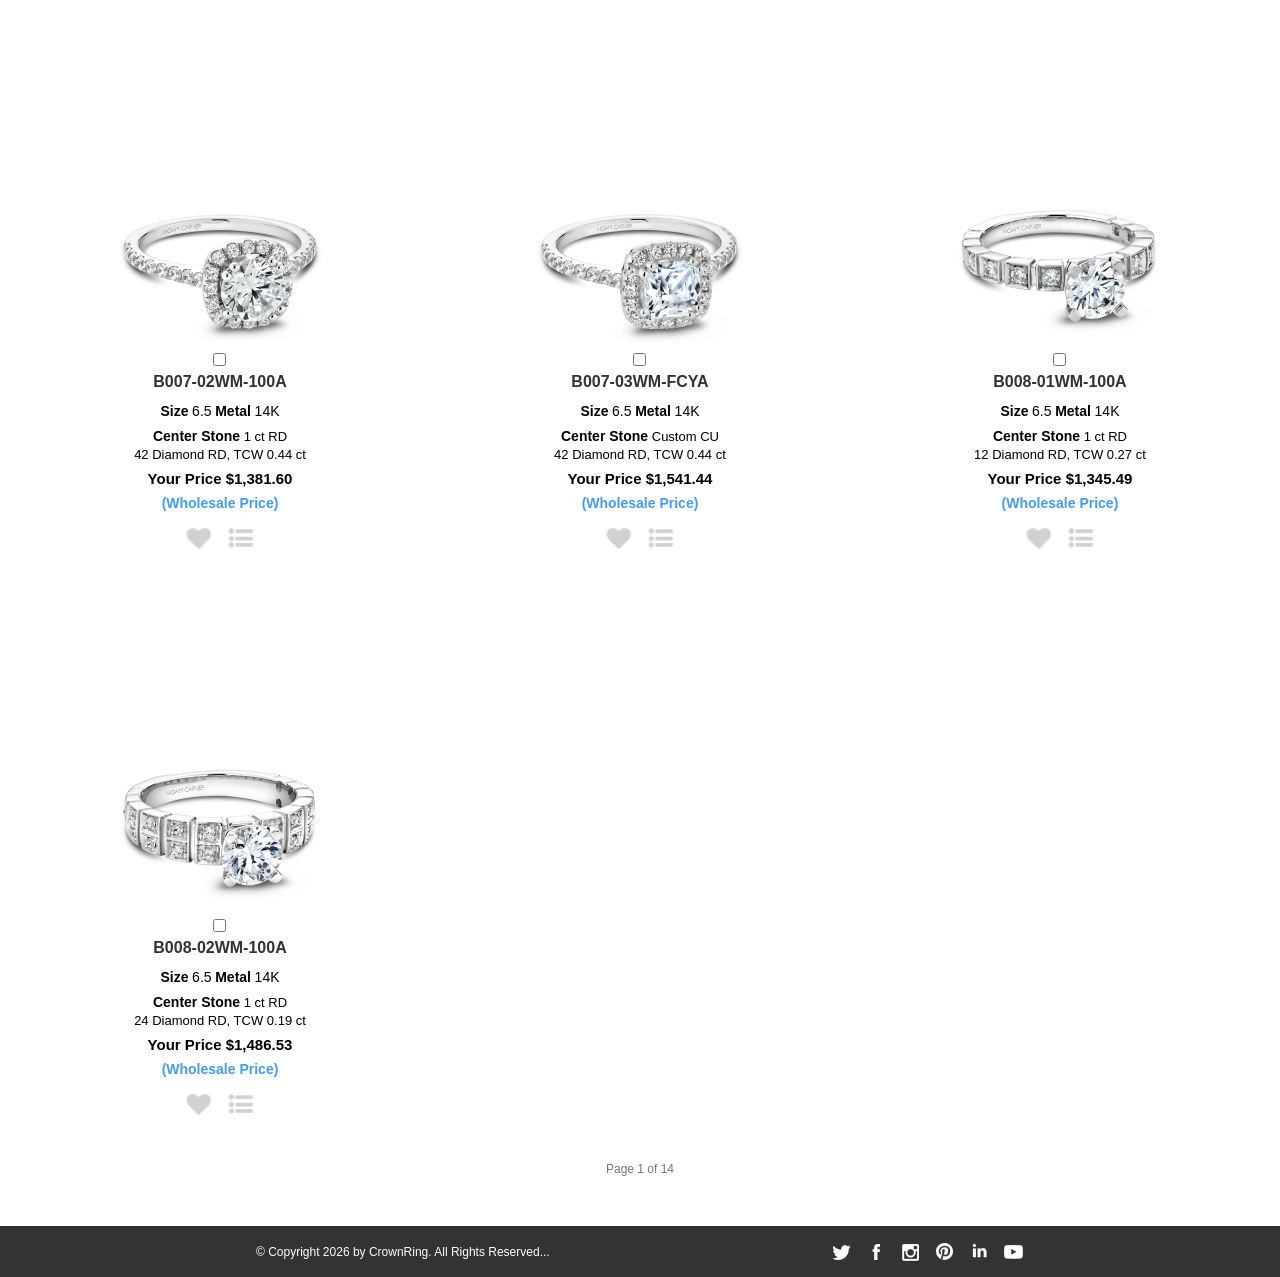
==== commit e4d4c3ac: "Add quick-filter tiles and collapse advanced filters Add a row of compact style tiles (3 Stone, Halo" ====
--- a/index.html
+++ b/index.html
@@ -92,12 +92,20 @@
     </div>
     <h1 class="pgTitle">Bridal</h1>
 
+    <!-- ===== Quick filters: the styles most people look for (built by js/app.js from QUICK_FILTERS) ===== -->
+    <div class="quick_filters" id="quickFilters" aria-label="Quick filters"></div>
+
     <!-- ===== Filter bar ===== -->
     <div id="filtre">
       <div class="filter_top">
         <div class="item_count">
           <strong id="itemCount">0</strong> items
           <button type="button" id="clearAll" class="clear_all" hidden>Clear filters</button>
+          <button type="button" id="advToggle" class="adv_toggle" aria-expanded="false" aria-controls="facetBar">
+            Advanced filters
+            <span class="adv_badge" id="advBadge"></span>
+            <svg viewBox="0 0 12 12" aria-hidden="true"><path d="M2 4l4 4 4-4" fill="none" stroke="currentColor" stroke-width="1.6"/></svg>
+          </button>
         </div>
         <div class="sort_cell">
           <span>Sort By :</span>
@@ -113,8 +121,8 @@
         </div>
       </div>
 
-      <!-- New grouped multi-select facets (built by js/app.js from FACETS) -->
-      <div class="facet_bar" id="facetBar"></div>
+      <!-- Advanced: grouped multi-select facets (built by js/app.js from FACETS) -->
+      <div class="facet_bar" id="facetBar" hidden></div>
 
       <!-- Previous production filter bar, shown with ?filters=legacy for comparison -->
       <form id="fFilter" class="legacy_filters" onsubmit="return false;" hidden>
--- a/css/style.css
+++ b/css/style.css
@@ -100,11 +100,44 @@
 .breadCrumb .sep { color: #555; margin: 0 6px; }
 .pgTitle { font-family: 'Gilda Display', serif; font-weight: normal; font-size: 44px; text-align: center; margin: 46px 0 0 0; letter-spacing: 1px; text-transform: uppercase; }
 
+/* ---------- Quick filters ---------- */
+.quick_filters { display: flex; flex-wrap: wrap; gap: 10px; margin: 40px 0 0; }
+.quick_filters[hidden] { display: none; }
+.quick_tile {
+  flex: 1 1 150px; display: flex; align-items: center; justify-content: space-between; gap: 10px;
+  height: 44px; padding: 0 12px 0 16px; white-space: nowrap;
+  background: #fff; border: 2px solid #ddd; border-radius: 4px; cursor: pointer; text-align: left;
+  font-family: Arial, sans-serif; color: #000; transition: border-color .15s, box-shadow .15s;
+}
+.quick_tile:hover { border-color: #999; box-shadow: 0 2px 8px rgba(0,0,0,.08); }
+.quick_tile.selected { border-color: #333; box-shadow: 0 0 0 1px #333 inset; }
+.quick_tile.zero:not(.selected) { opacity: .45; }
+.quick_tile_label { font-size: 16px; letter-spacing: .2px; }
+.quick_tile.selected .quick_tile_label { font-weight: bold; }
+.quick_tile_check {
+  width: 18px; height: 18px; flex: none; border-radius: 50%;
+  border: 1px solid #ccc; display: flex; align-items: center; justify-content: center; color: #fff; background: #fff;
+}
+.quick_tile.selected .quick_tile_check { background: #333; border-color: #333; }
+.quick_tile_check svg { width: 10px; height: 10px; }
+
 /* ---------- Filter bar ---------- */
 #filtre {
   position: sticky; top: var(--header-h); z-index: 95; background: #fff;
-  margin: 150px -10px 0; padding: 10px 10px 8px; border-radius: 0 0 6px 6px;
-}
+  margin: 22px -10px 0; padding: 10px 10px 8px; border-radius: 0 0 6px 6px;
+}
+.adv_toggle {
+  margin-left: 18px; border: 0; background: none; padding: 0; cursor: pointer;
+  display: inline-flex; align-items: center; gap: 5px; font-size: 13px; color: #333; font-family: Arial, sans-serif;
+}
+.adv_toggle:hover { text-decoration: underline; }
+.adv_toggle svg { width: 11px; height: 11px; transition: transform .15s; }
+.adv_toggle[aria-expanded="true"] svg { transform: rotate(180deg); }
+.adv_toggle .adv_badge {
+  background: #333; color: #fff; border-radius: 9px; font-size: 11px; padding: 1px 6px; line-height: 14px;
+}
+.adv_toggle .adv_badge:empty { display: none; }
+.adv_toggle[hidden] { display: none; }
 .filter_top { display: flex; align-items: center; justify-content: space-between; font-size: 14px; }
 .item_count { display: inline-flex; align-items: center; gap: 4px; }
 .sort_cell { display: inline-flex; align-items: center; gap: 6px; }
@@ -116,7 +149,7 @@
 
 /* --- New grouped multi-select facets --- */
 .facet_bar {
-  display: flex; gap: 34px; margin-top: 12px;
+  display: flex; flex-wrap: wrap; gap: 14px 34px; margin-top: 12px;
   background: #f3f3f3; border-radius: 3px; padding: 8px 12px 10px;
 }
 .facet_bar[hidden] { display: none; }
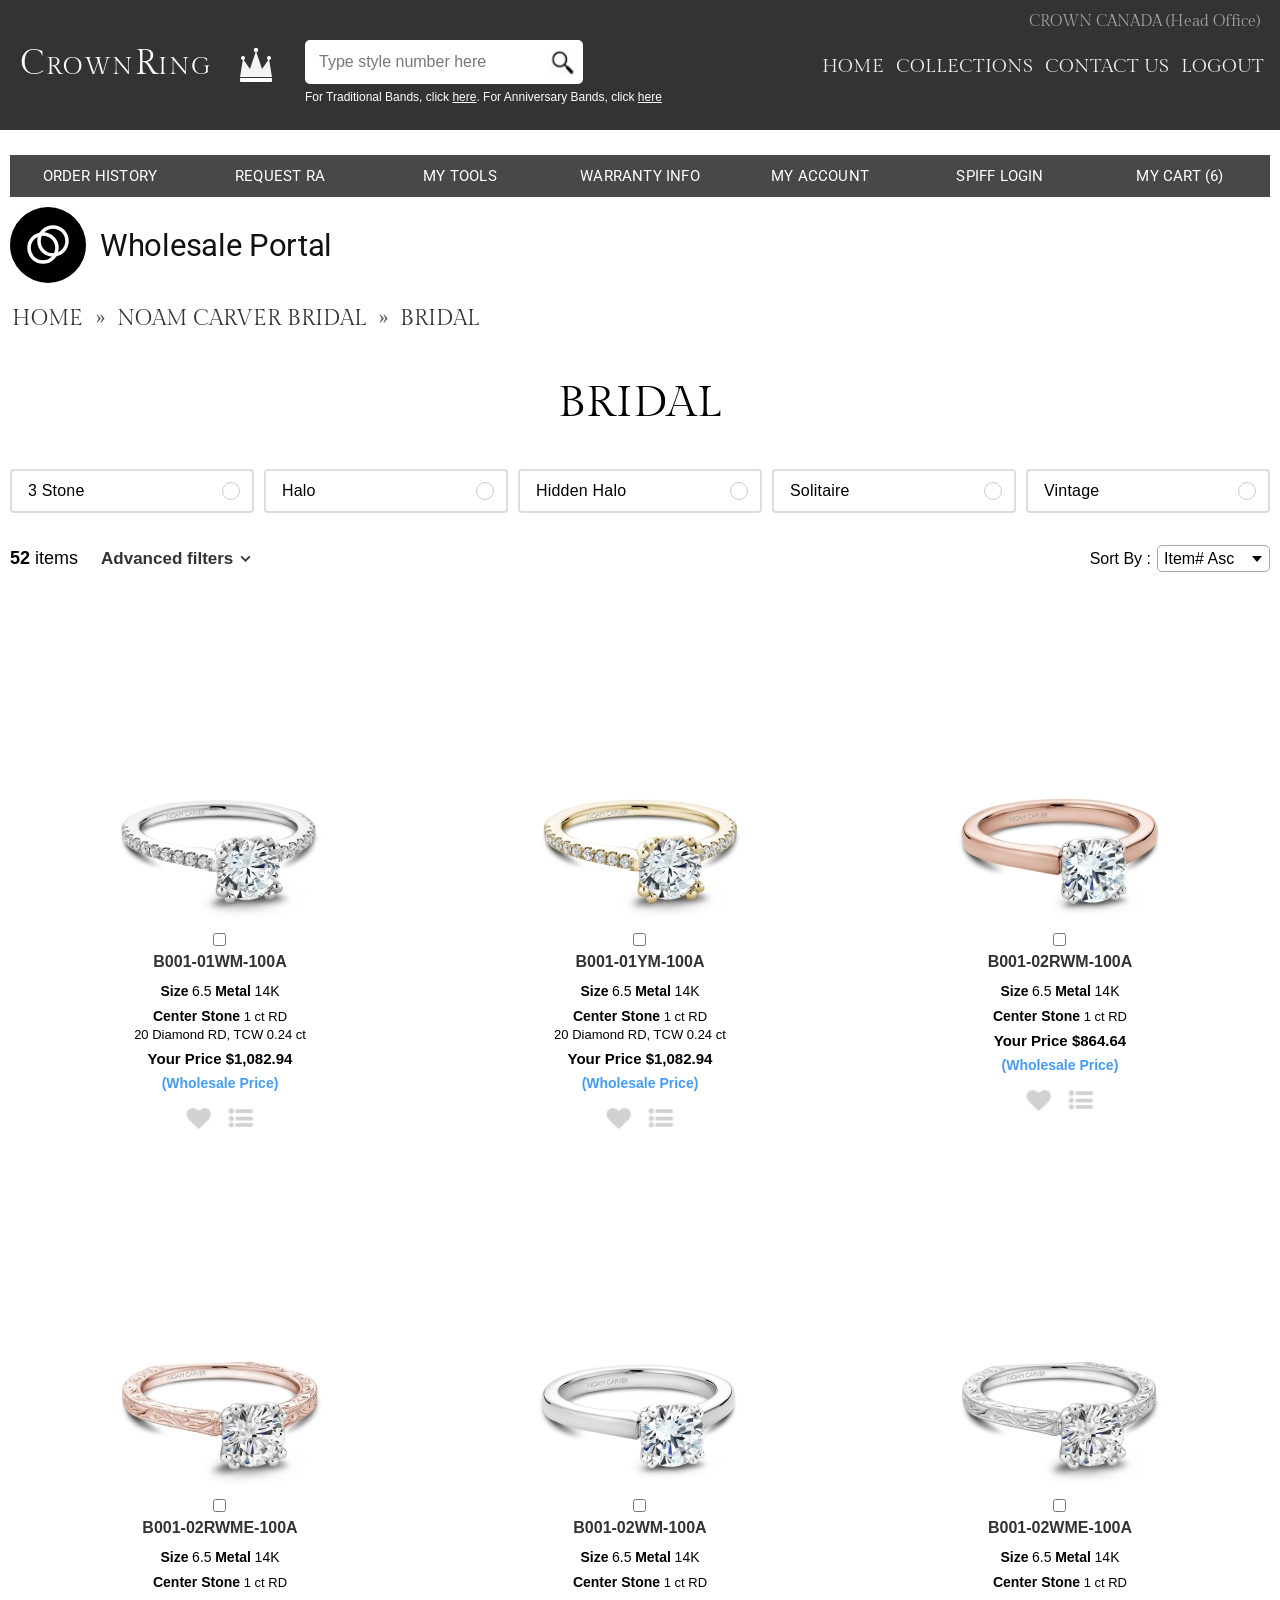
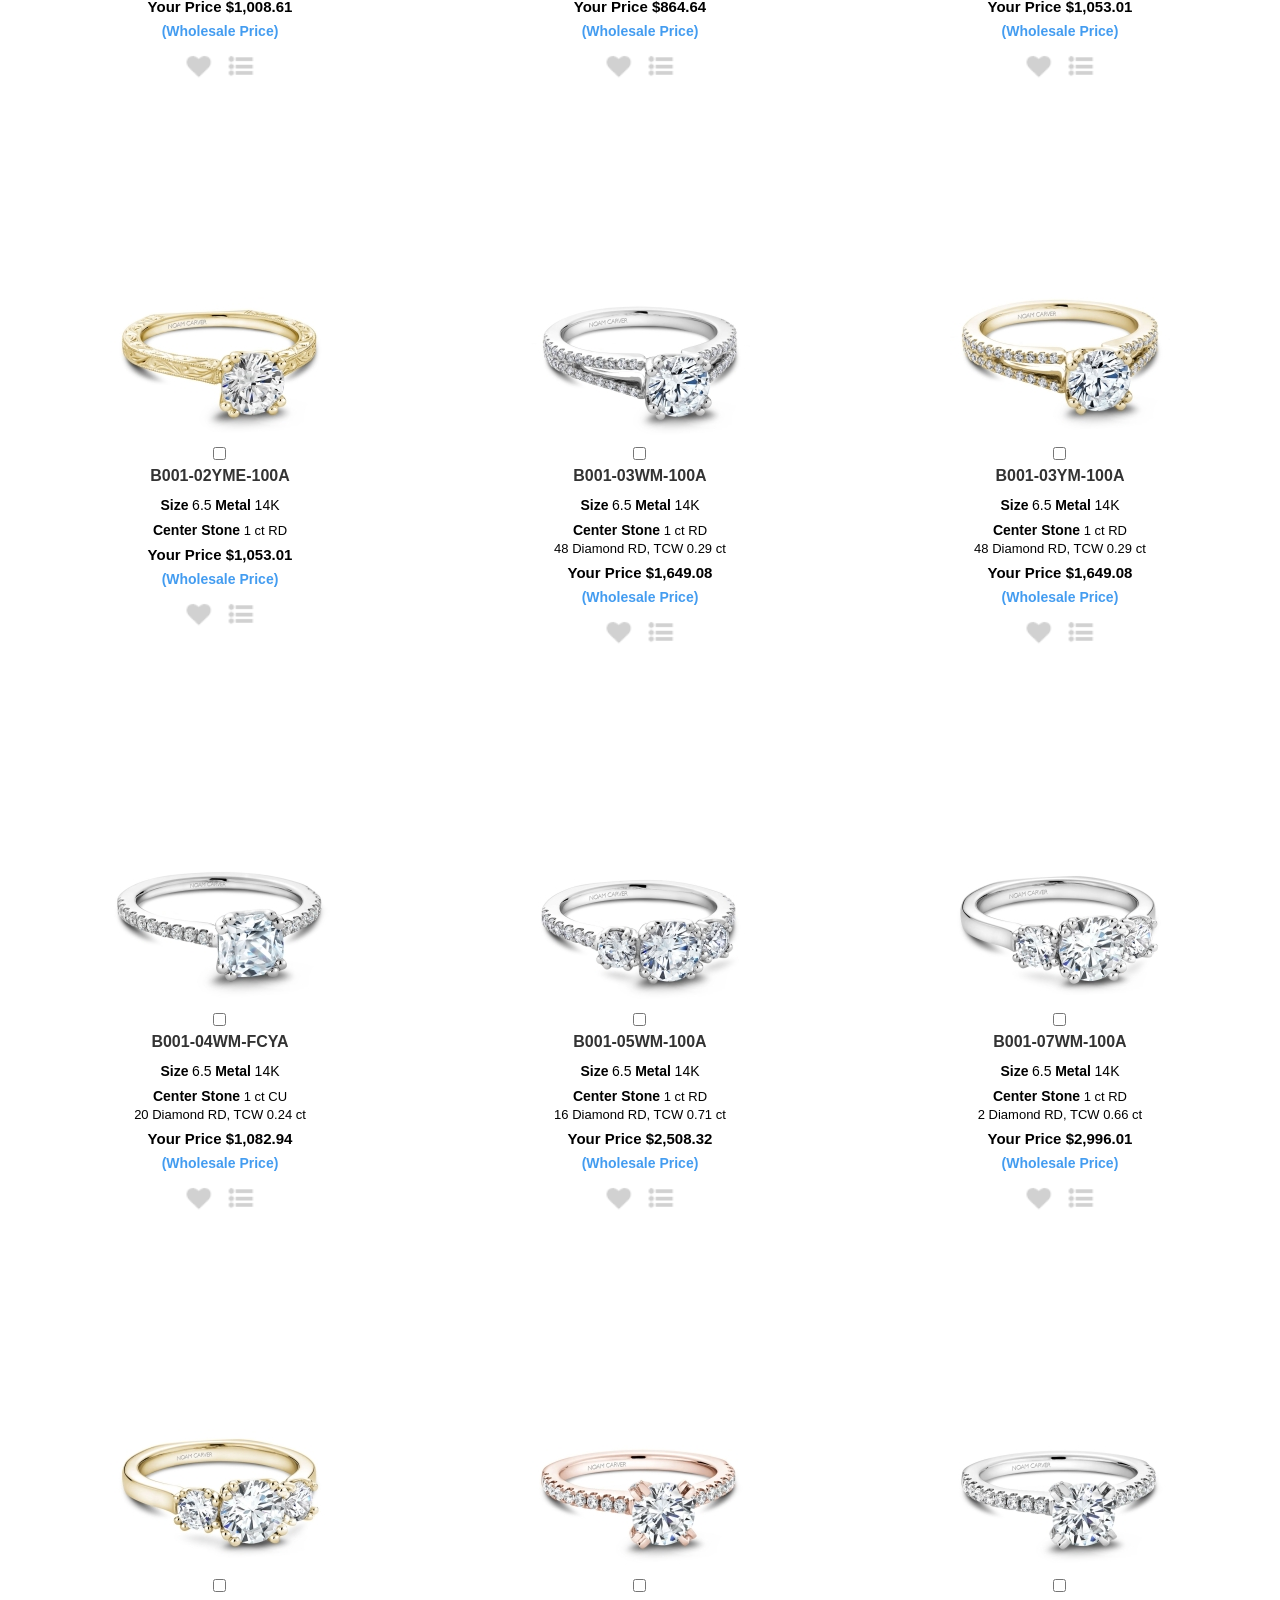
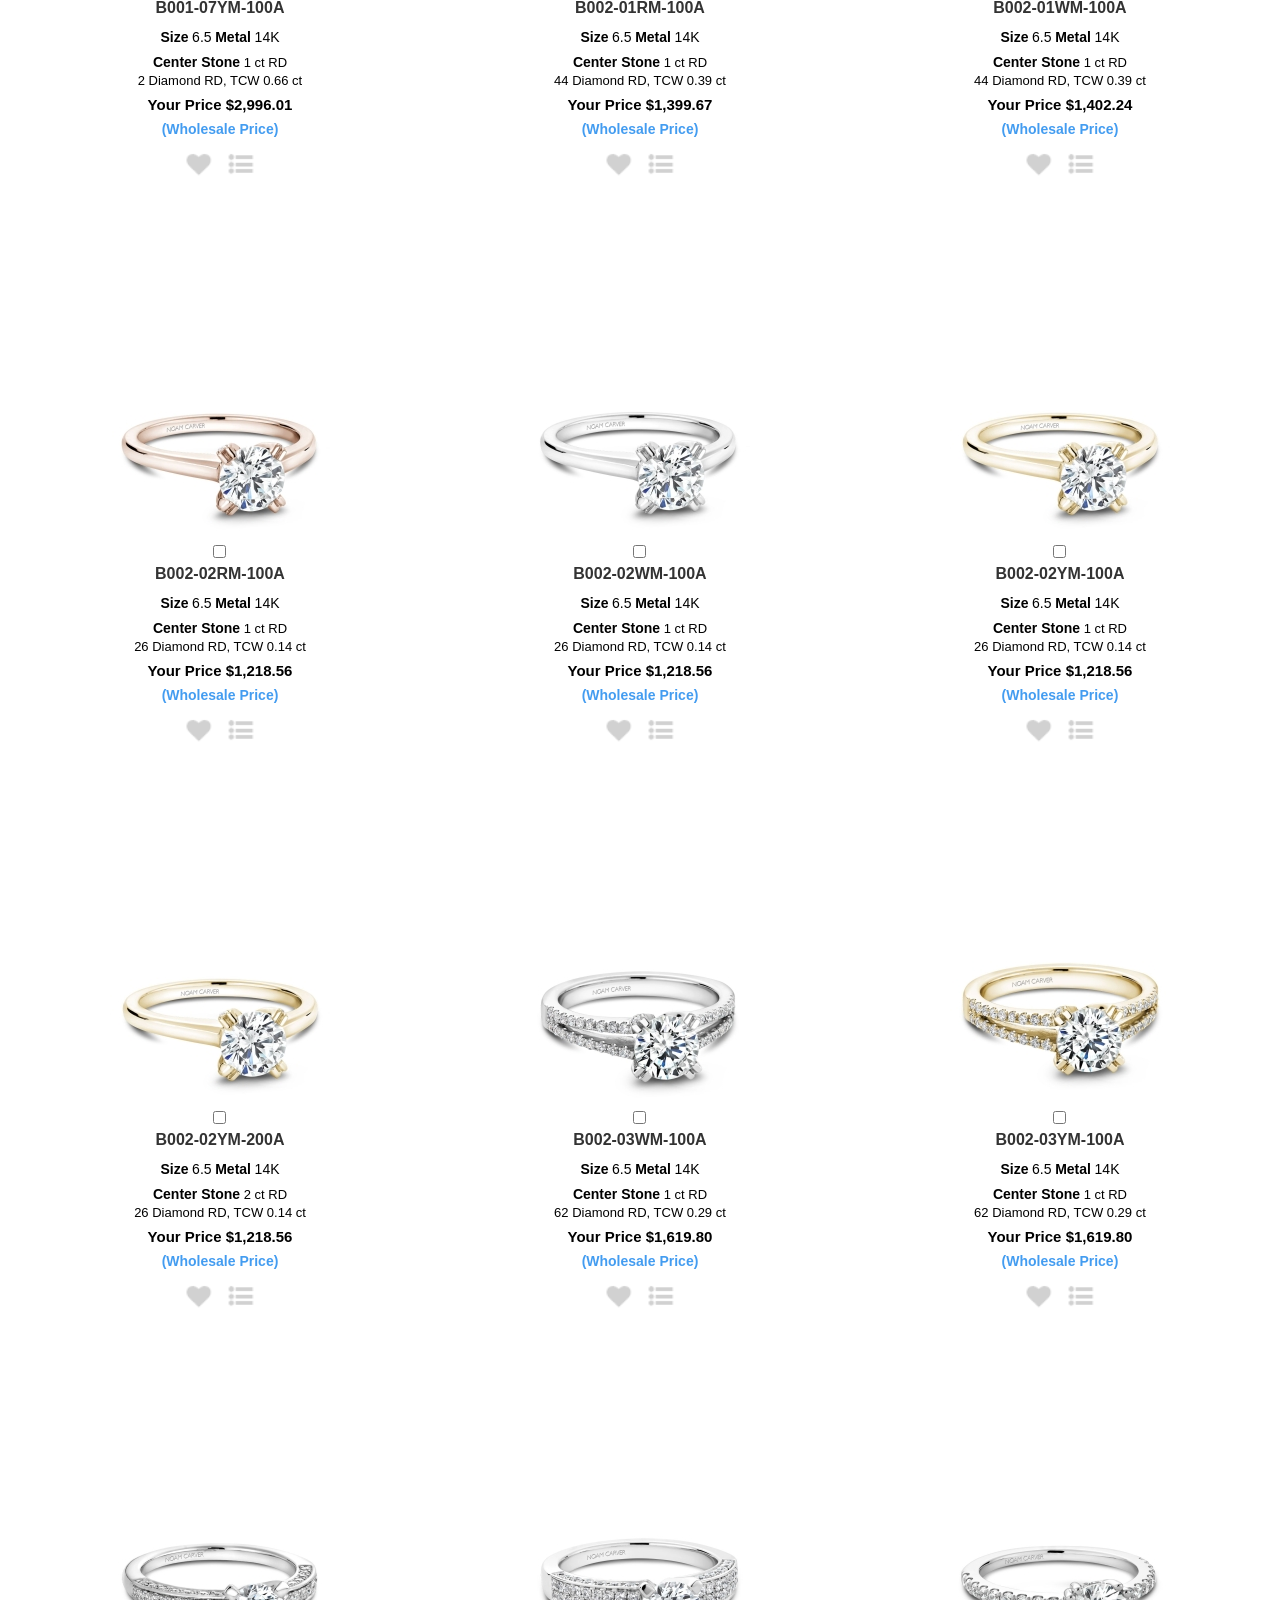
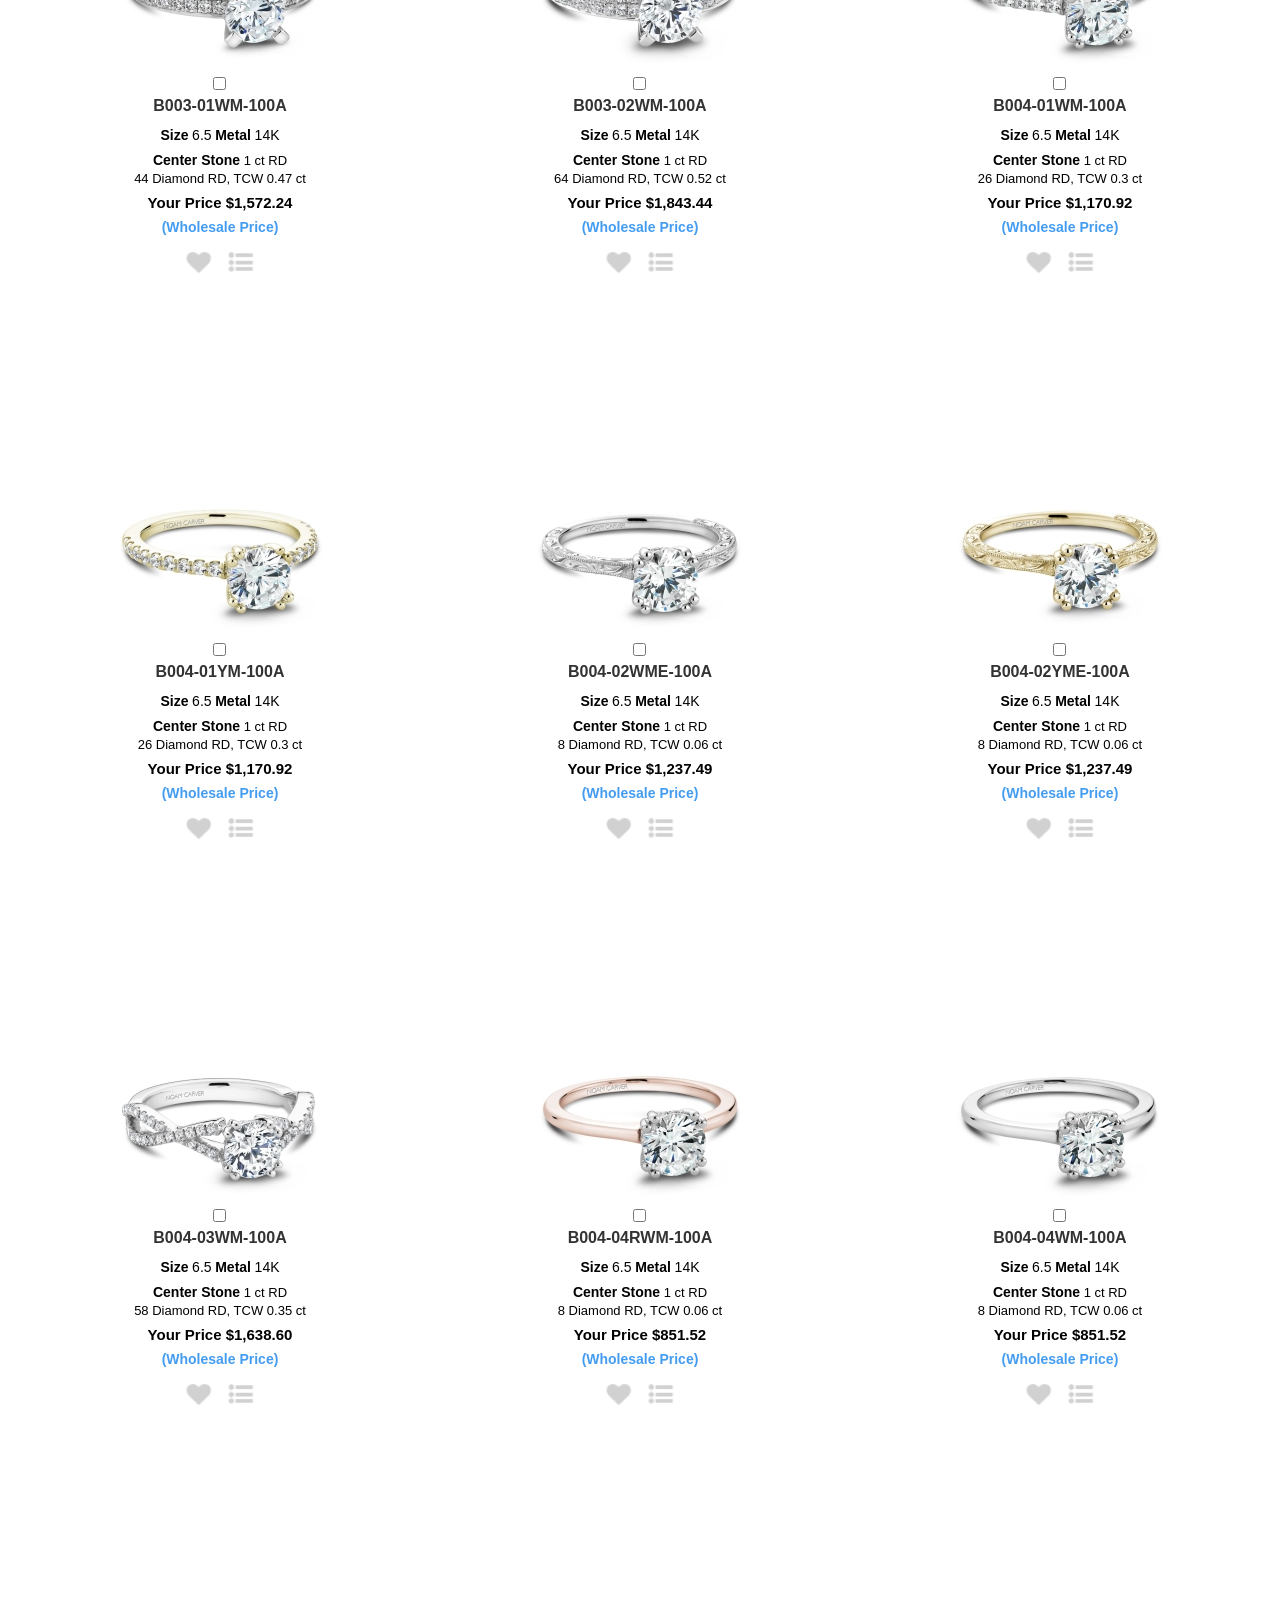
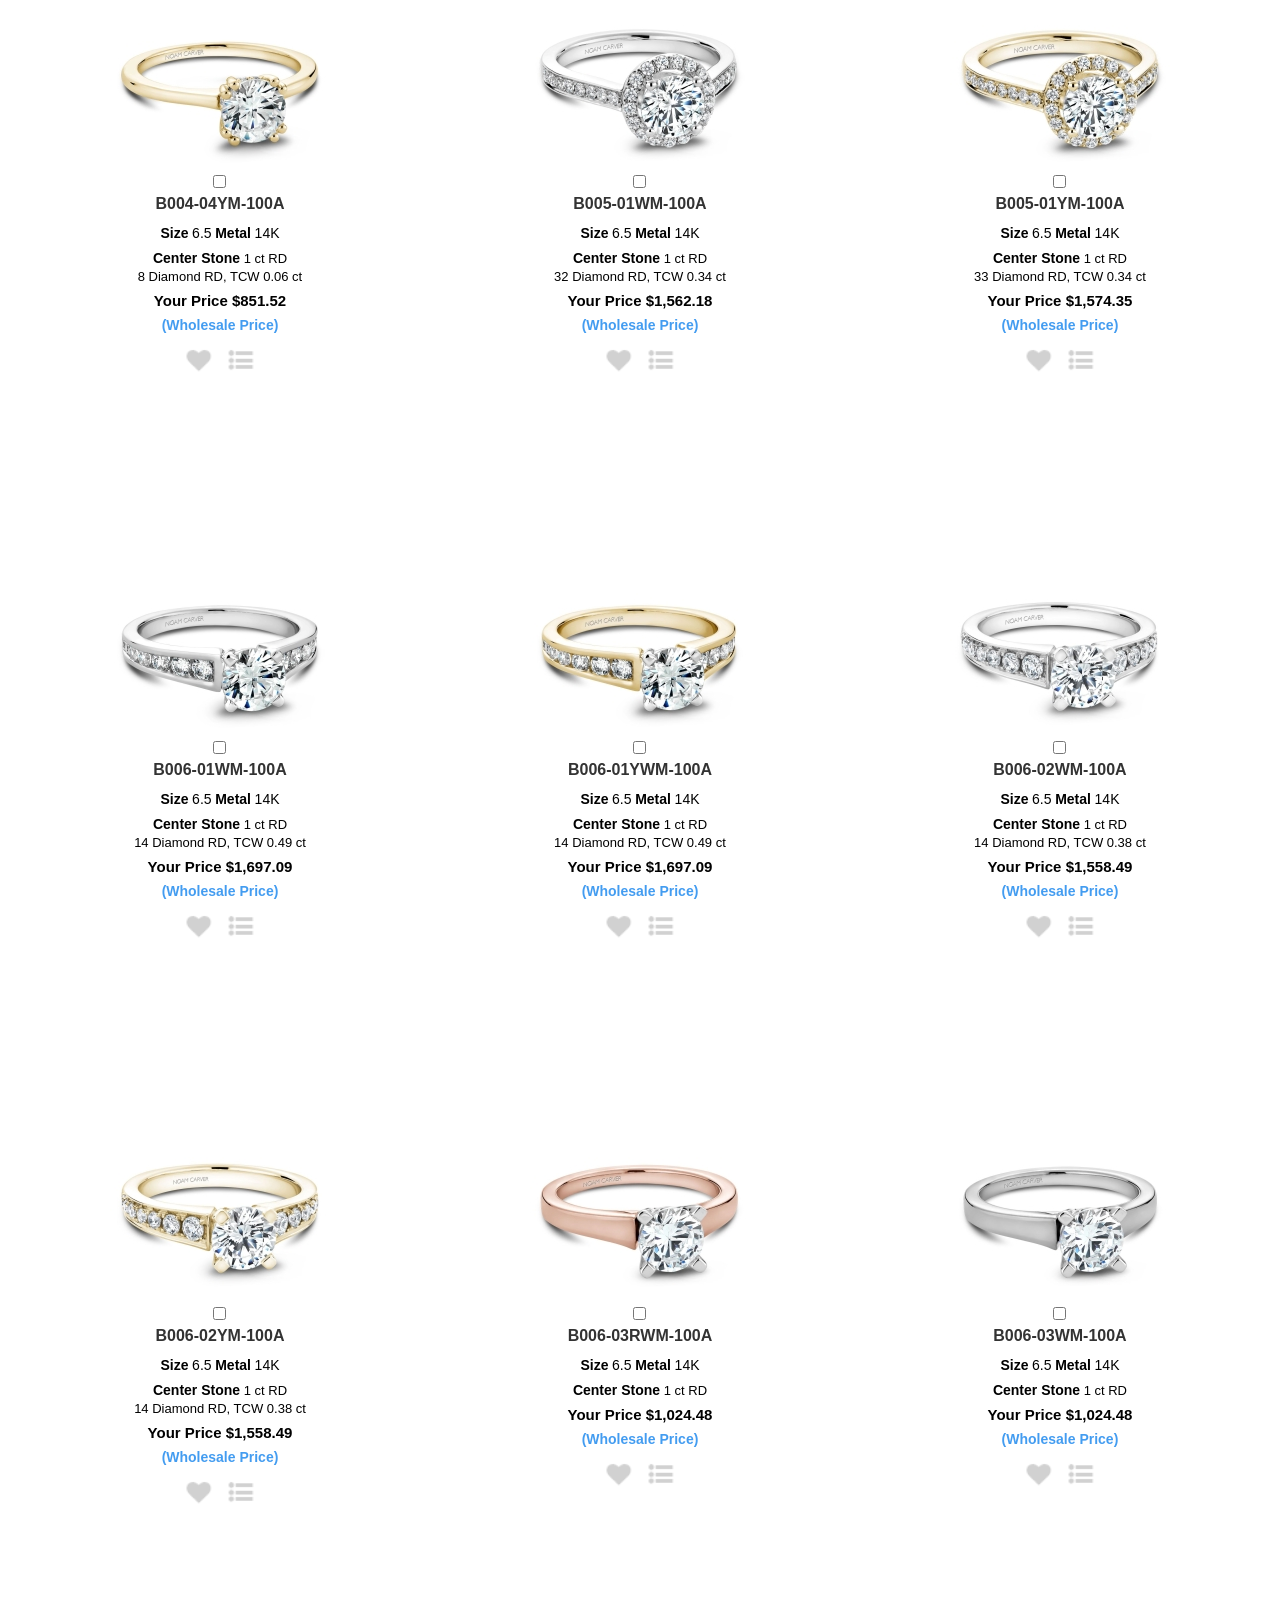
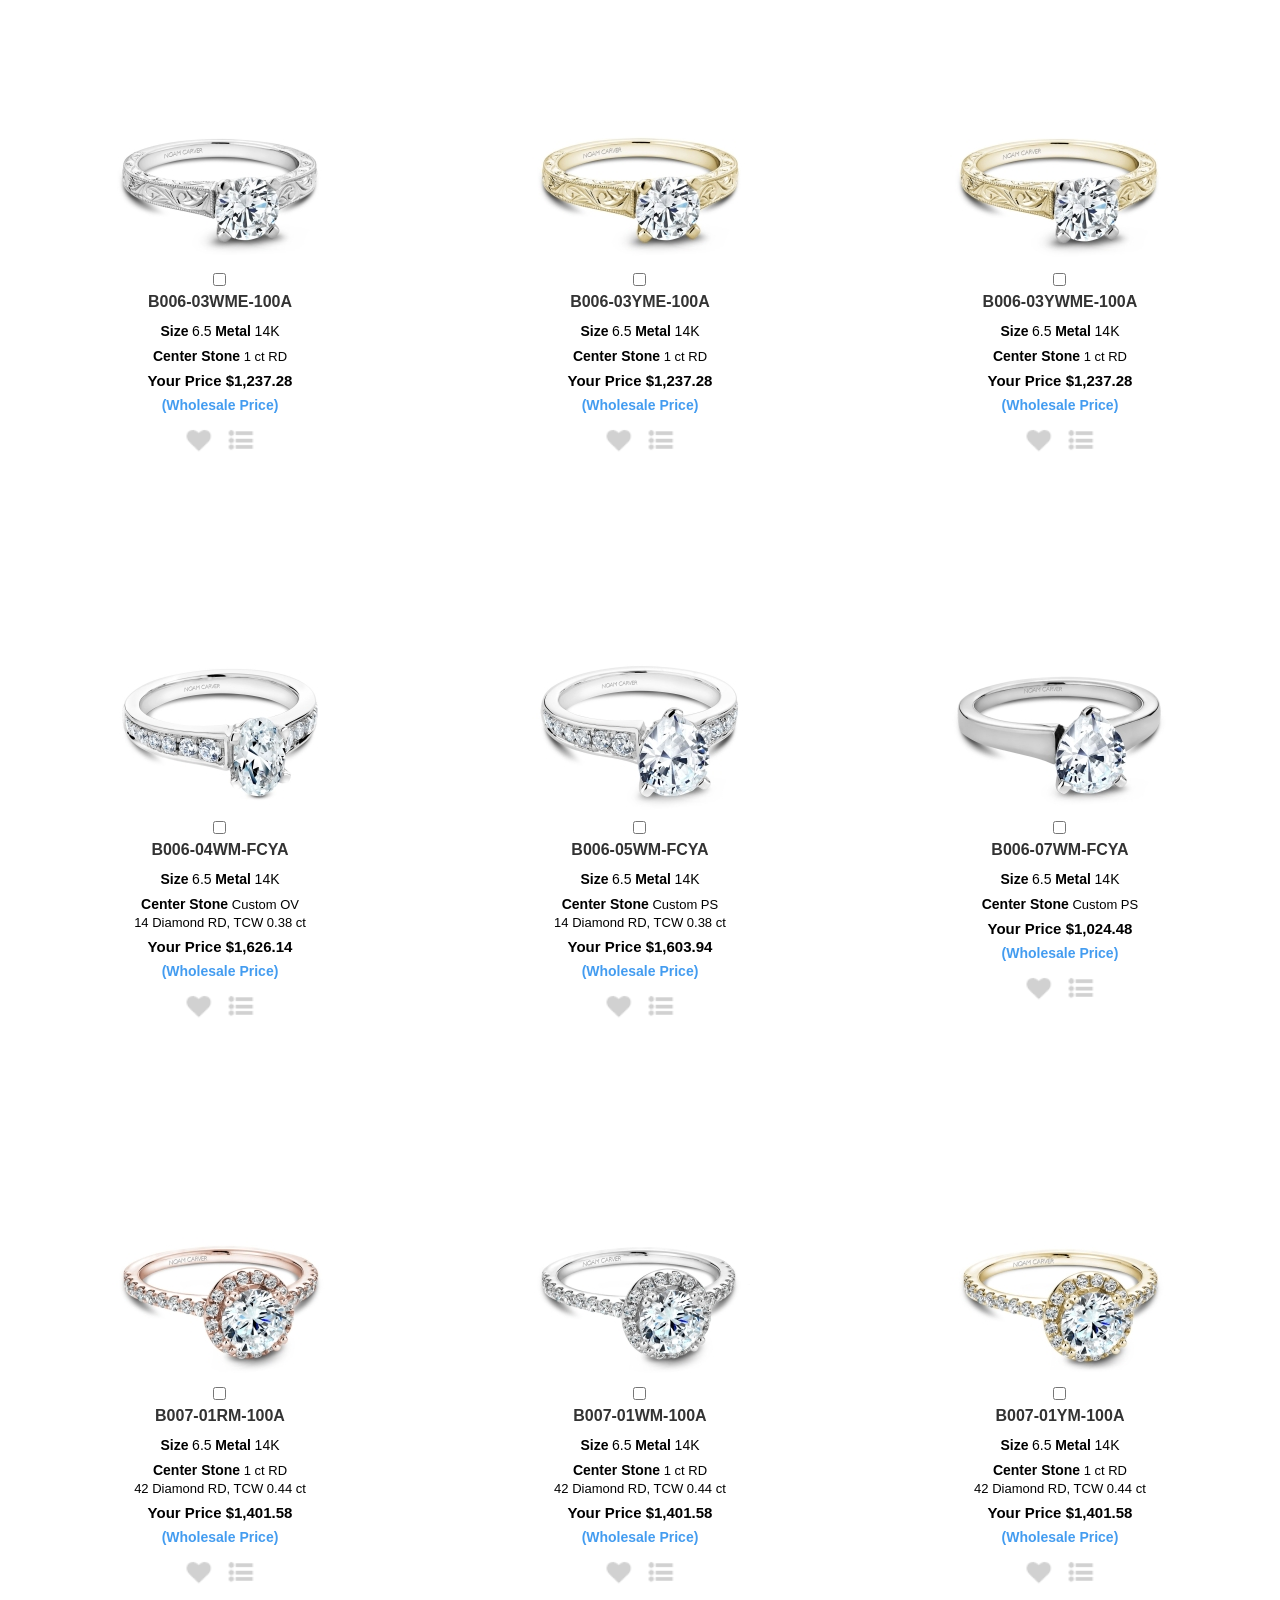
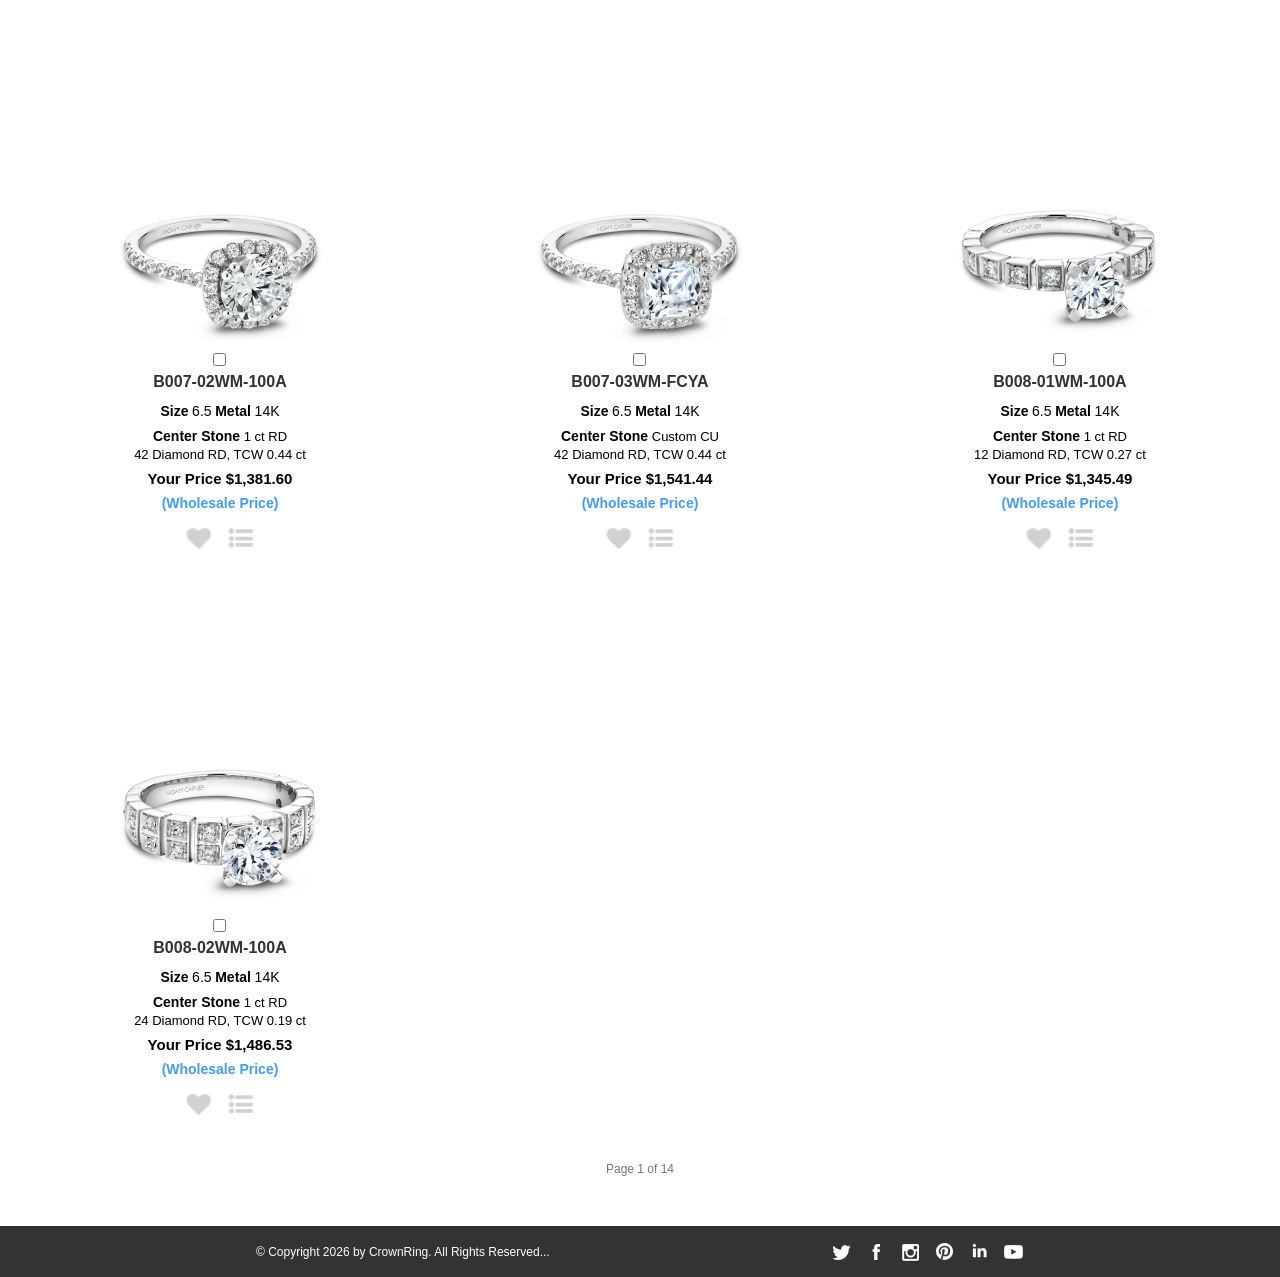
==== commit bb68a6f0: "Remove legacy filter bar and enlarge filter row labels Drop the previous single-select filter bar, i" ====
--- a/index.html
+++ b/index.html
@@ -117,59 +117,12 @@
             <option value="price">Price Asc</option>
             <option value="price desc">Price Desc</option>
           </select>
-          <a href="?filters=legacy" id="modeToggle" class="mode_toggle">Legacy filters</a>
         </div>
       </div>
 
       <!-- Advanced: grouped multi-select facets (built by js/app.js from FACETS) -->
       <div class="facet_bar" id="facetBar" hidden></div>
 
-      <!-- Previous production filter bar, shown with ?filters=legacy for comparison -->
-      <form id="fFilter" class="legacy_filters" onsubmit="return false;" hidden>
-        <div id="divFilters">
-          <div class="filter_cell">
-            <select name="ringColourID" id="ringColourID" class="selectBox" style="max-width:160px;">
-              <option value="">All Colours</option>
-              <option value="1">White</option>
-              <option value="2">Yellow</option>
-              <option value="16">Rose</option>
-              <option value="68">White Shank with Rose Head</option>
-              <option value="69">Yellow Shank with White Head</option>
-              <option value="71">Rose Shank with White Head</option>
-              <option value="130">White with Black Enamel</option>
-              <option value="188">Yellow with Black Enamel</option>
-              <option value="212">Yellow with White Detail</option>
-              <option value="214">White with Rose Detail</option>
-              <option value="219">Yellow Bezel - White Shank &amp; Halo</option>
-              <option value="222">Rose with White Detail</option>
-              <option value="230">Yellow with White Enamel</option>
-            </select>
-          </div>
-          <div class="filter_cell">
-            <select name="MMSize" id="MMSize" class="selectBox">
-              <option value="">All MM Sizes</option>
-              <option value="1.50">1.50</option><option value="1.60">1.60</option><option value="1.70">1.70</option>
-              <option value="1.80">1.80</option><option value="2.00">2.00</option><option value="2.10">2.10</option>
-              <option value="2.20">2.20</option><option value="2.50">2.50</option><option value="2.60">2.60</option>
-              <option value="2.70">2.70</option><option value="4.10">4.10</option><option value="5.00">5.00</option>
-              <option value="5.75">5.75</option><option value="7.00">7.00</option>
-            </select>
-          </div>
-          <div class="filter_cell shape_cell">
-            <select name="diamondShape3" id="shapeDD" class="selectBox">
-              <option value="">All Shapes</option>
-              <option value="11">Asscher</option><option value="4">Baguette</option><option value="10">Cushion</option>
-              <option value="70">Elongated Cushion</option><option value="5">Emerald</option><option value="19">Heart</option>
-              <option value="21">Marquise</option><option value="16">Oval</option><option value="23">Pear</option>
-              <option value="2">Princess</option><option value="18">Radiant</option><option value="1">Round</option>
-              <option value="25">Trillion</option>
-            </select>
-          </div>
-          <div class="filter_cell">
-            <input id="resetBtn" type="button" value="Reset" class="reset_btn" hidden>
-          </div>
-        </div>
-      </form>
     </div>
 
     <!-- ===== Product grid ===== -->
--- a/css/style.css
+++ b/css/style.css
@@ -128,24 +128,23 @@
 }
 .adv_toggle {
   margin-left: 18px; border: 0; background: none; padding: 0; cursor: pointer;
-  display: inline-flex; align-items: center; gap: 5px; font-size: 13px; color: #333; font-family: Arial, sans-serif;
+  display: inline-flex; align-items: center; gap: 6px; font-size: 17px; font-weight: bold; color: #333; font-family: Arial, sans-serif;
 }
 .adv_toggle:hover { text-decoration: underline; }
-.adv_toggle svg { width: 11px; height: 11px; transition: transform .15s; }
+.adv_toggle svg { width: 13px; height: 13px; transition: transform .15s; }
 .adv_toggle[aria-expanded="true"] svg { transform: rotate(180deg); }
 .adv_toggle .adv_badge {
-  background: #333; color: #fff; border-radius: 9px; font-size: 11px; padding: 1px 6px; line-height: 14px;
+  background: #333; color: #fff; border-radius: 10px; font-size: 12px; padding: 2px 7px; line-height: 14px;
 }
 .adv_toggle .adv_badge:empty { display: none; }
 .adv_toggle[hidden] { display: none; }
-.filter_top { display: flex; align-items: center; justify-content: space-between; font-size: 14px; }
-.item_count { display: inline-flex; align-items: center; gap: 4px; }
+.filter_top { display: flex; align-items: center; justify-content: space-between; font-size: 16px; }
+.item_count { display: inline-flex; align-items: center; gap: 5px; font-size: 18px; }
 .sort_cell { display: inline-flex; align-items: center; gap: 6px; }
 .clear_all {
-  margin-left: 10px; border: 0; background: none; color: var(--blue); font-size: 13px; cursor: pointer; padding: 0; text-decoration: underline;
+  margin-left: 10px; border: 0; background: none; color: var(--blue); font-size: 15px; cursor: pointer; padding: 0; text-decoration: underline;
 }
 .clear_all[hidden] { display: none; }
-.mode_toggle { margin-left: 14px; font-size: 11px; color: #999; }
 
 /* --- New grouped multi-select facets --- */
 .facet_bar {
@@ -182,11 +181,7 @@
 .facet_panel input { margin: 0; width: 14px; height: 14px; }
 .facet_panel .opt_count { margin-left: auto; padding-left: 14px; font-size: 12px; color: #999; font-style: normal; }
 
-/* --- Legacy (previous production) filter bar --- */
-.legacy_filters { margin-top: 12px; }
-.legacy_filters[hidden] { display: none; }
-#divFilters { display: flex; align-items: center; gap: 12px; }
-.filter_cell { display: inline-flex; align-items: center; }
+/* --- Sort select --- */
 .selectBox, .selectBox:focus {
   font-family: Arial, sans-serif; font-size: 16px; color: #000;
   padding: 3px 24px 3px 6px; border-radius: 5px; border: 1px solid var(--border);
@@ -194,11 +189,6 @@
   background: #fff url("data:image/svg+xml;utf8,<svg xmlns='http://www.w3.org/2000/svg' width='10' height='6' viewBox='0 0 10 6'><path d='M0 0h10L5 6z' fill='%23000'/></svg>") no-repeat right 7px center;
   cursor: pointer; height: 27px;
 }
-.shape_cell .selectBox { min-width: 215px; text-align-last: center; margin-left: 8px; }
-.reset_btn {
-  height: 23px; border-radius: 5px; background: #F3F3F3; border: 1px solid #B8B8B8; color: #000; padding: 0 15px; cursor: pointer;
-}
-.reset_btn[hidden] { display: none; }
 
 /* ---------- Product grid ---------- */
 .parent { display: flex; flex-wrap: wrap; margin-top: 20px; }
@@ -246,7 +236,6 @@
   .child { width: 50%; }
   .header_row { flex-wrap: wrap; }
   .menu_main { margin-left: 0; }
-  #divFilters { flex-wrap: wrap; }
   .sort_cell { margin-left: 0; }
 }
 @media (max-width: 600px) {
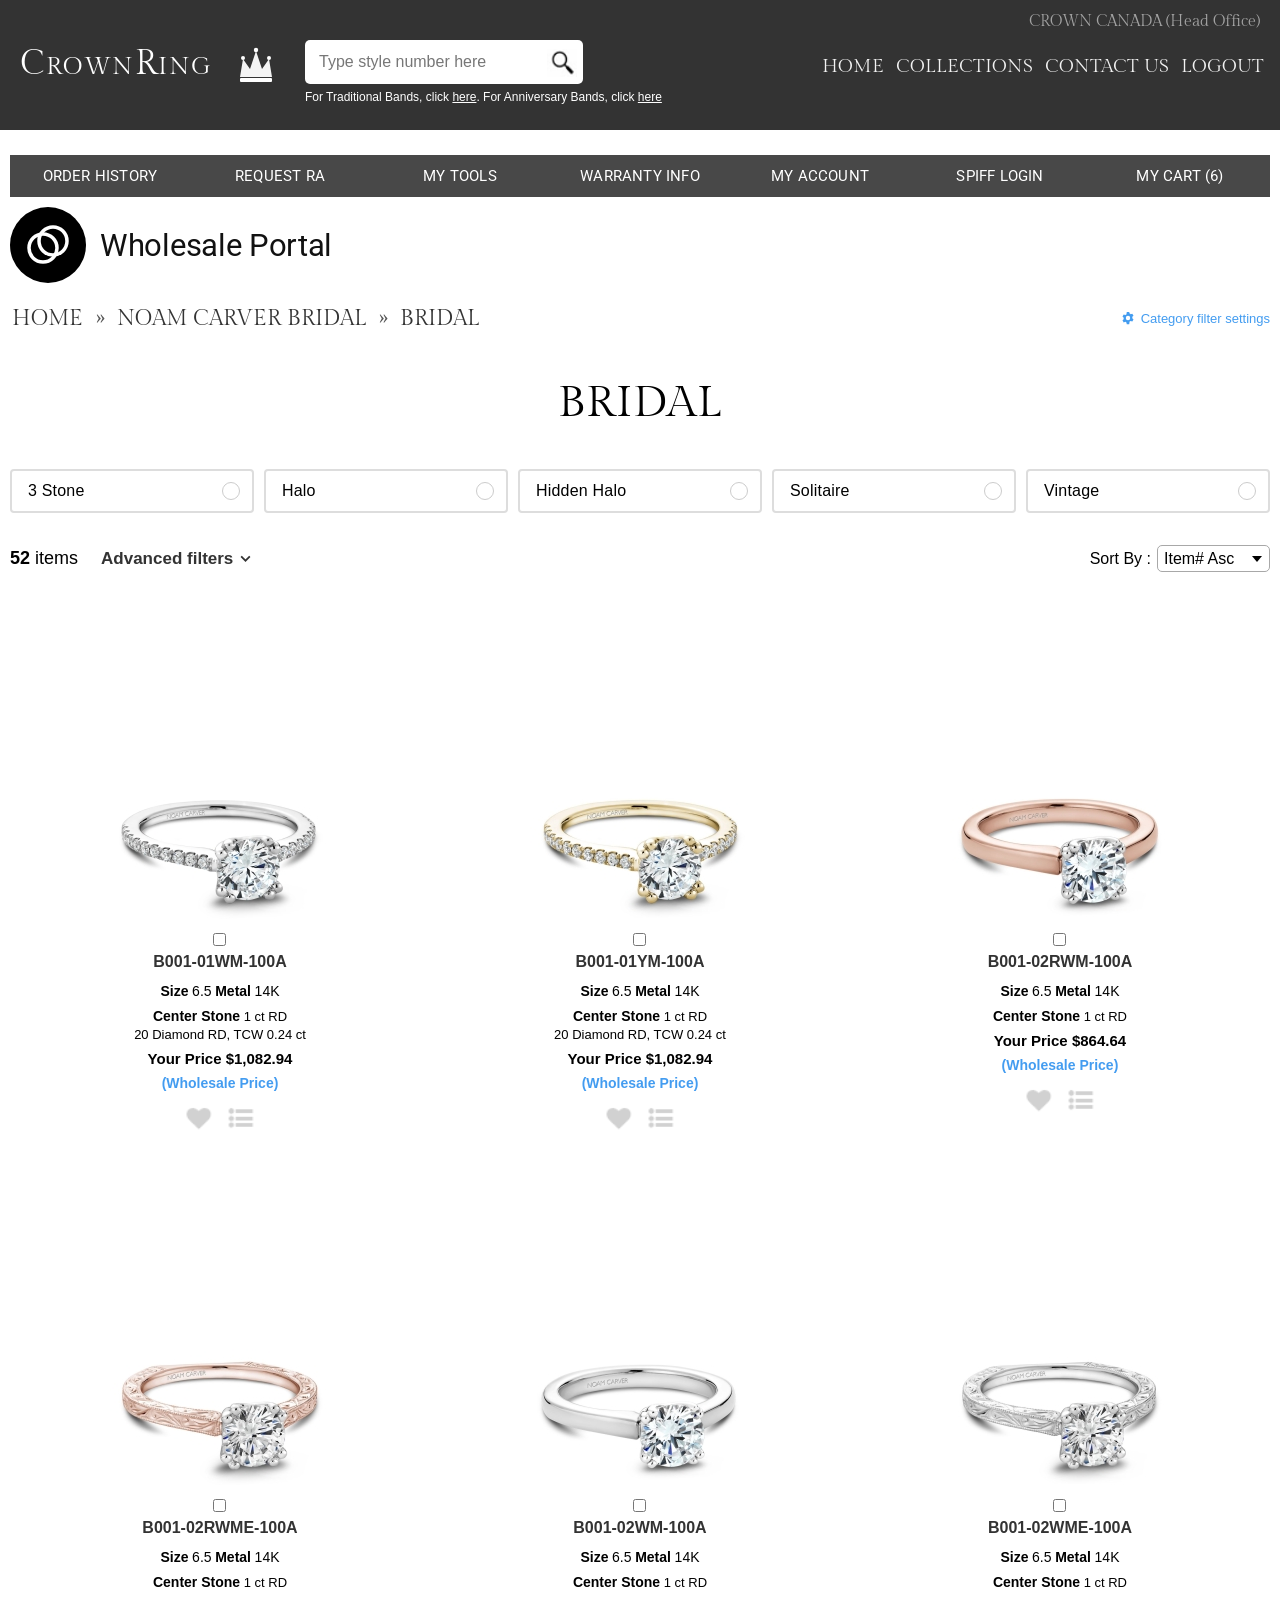
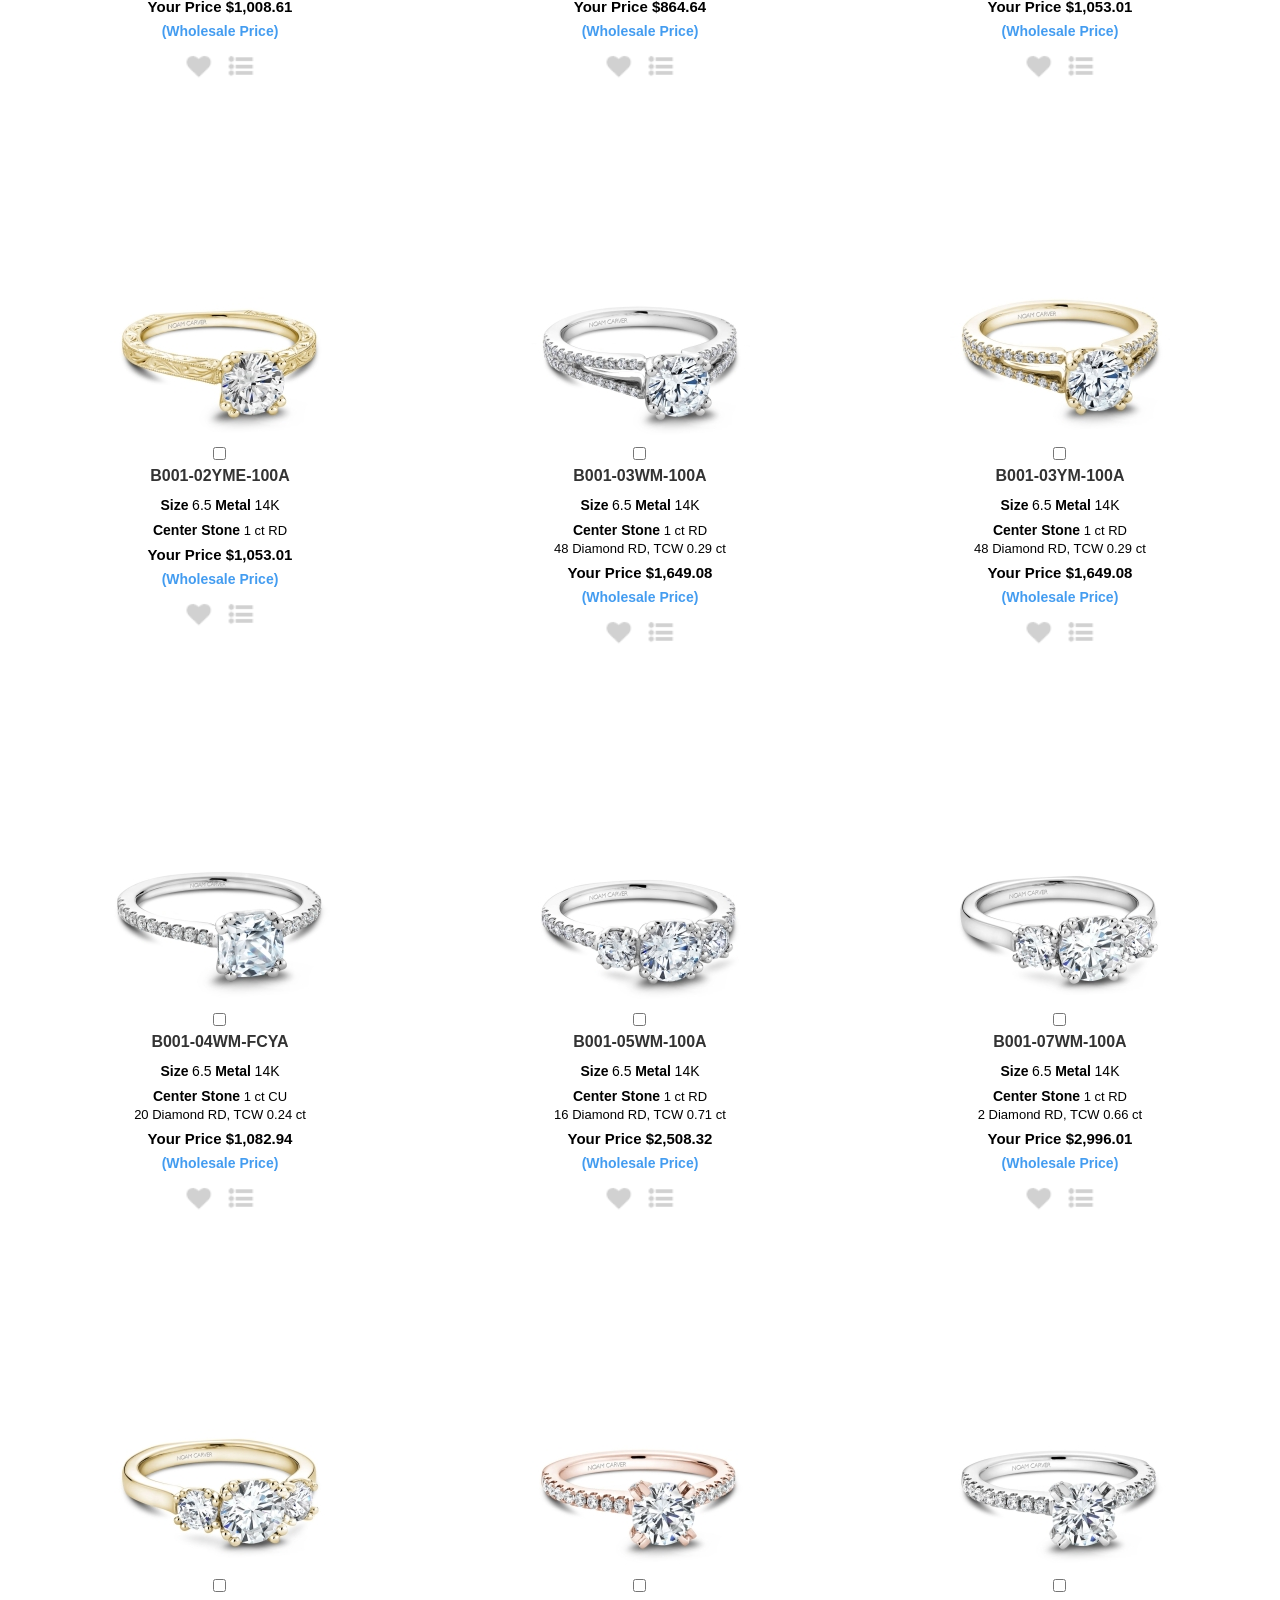
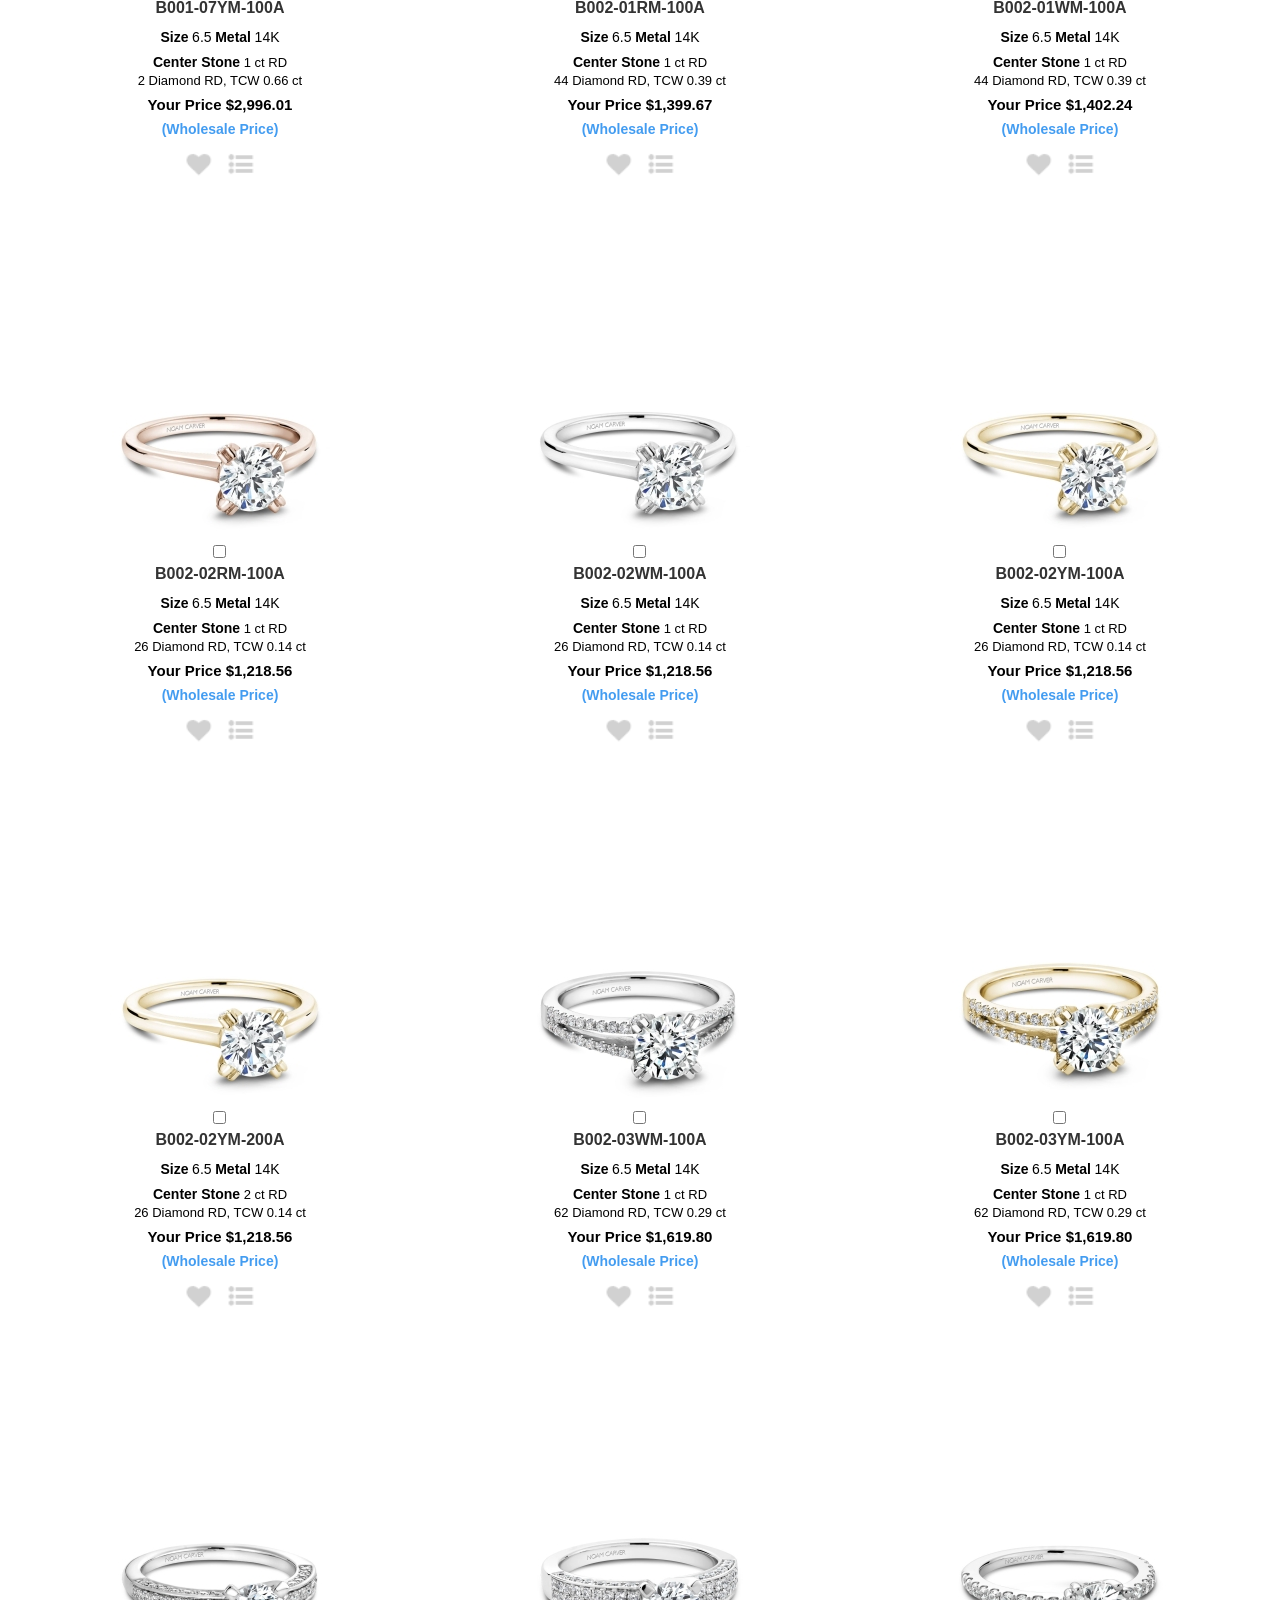
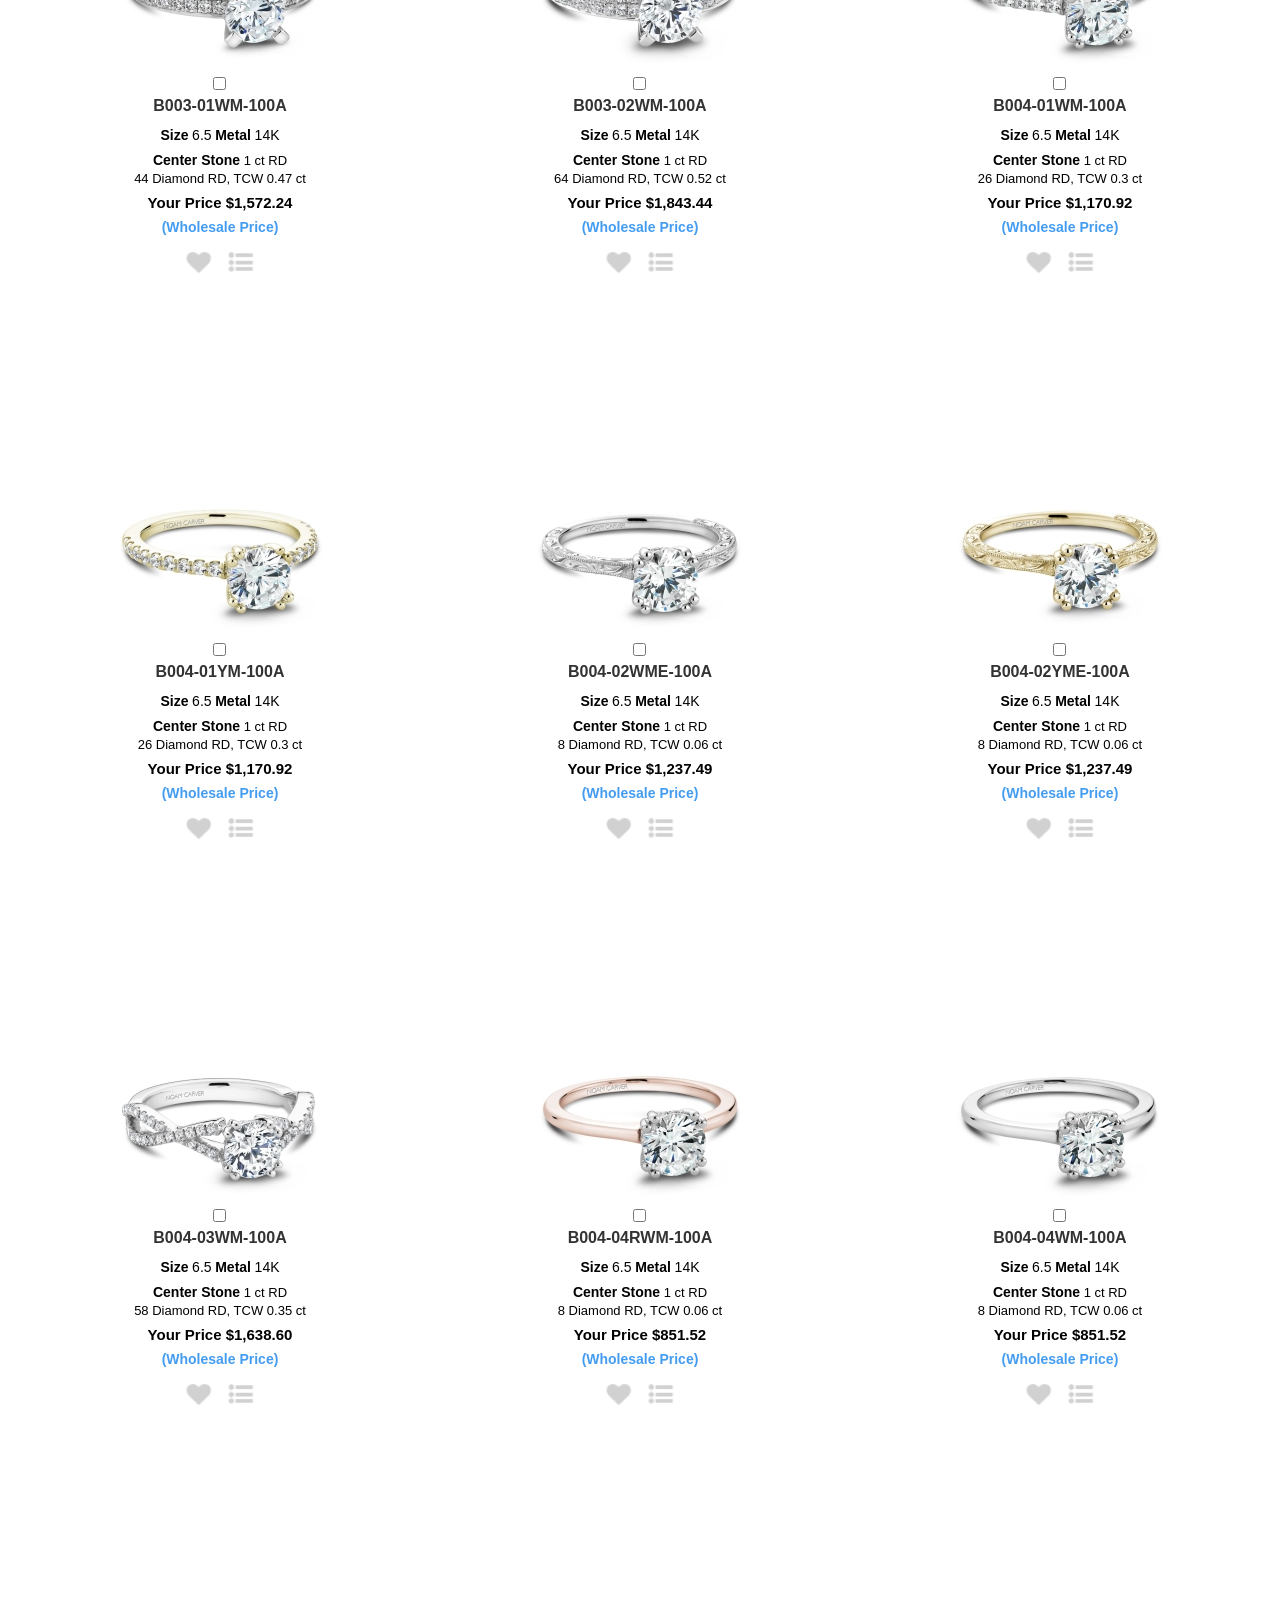
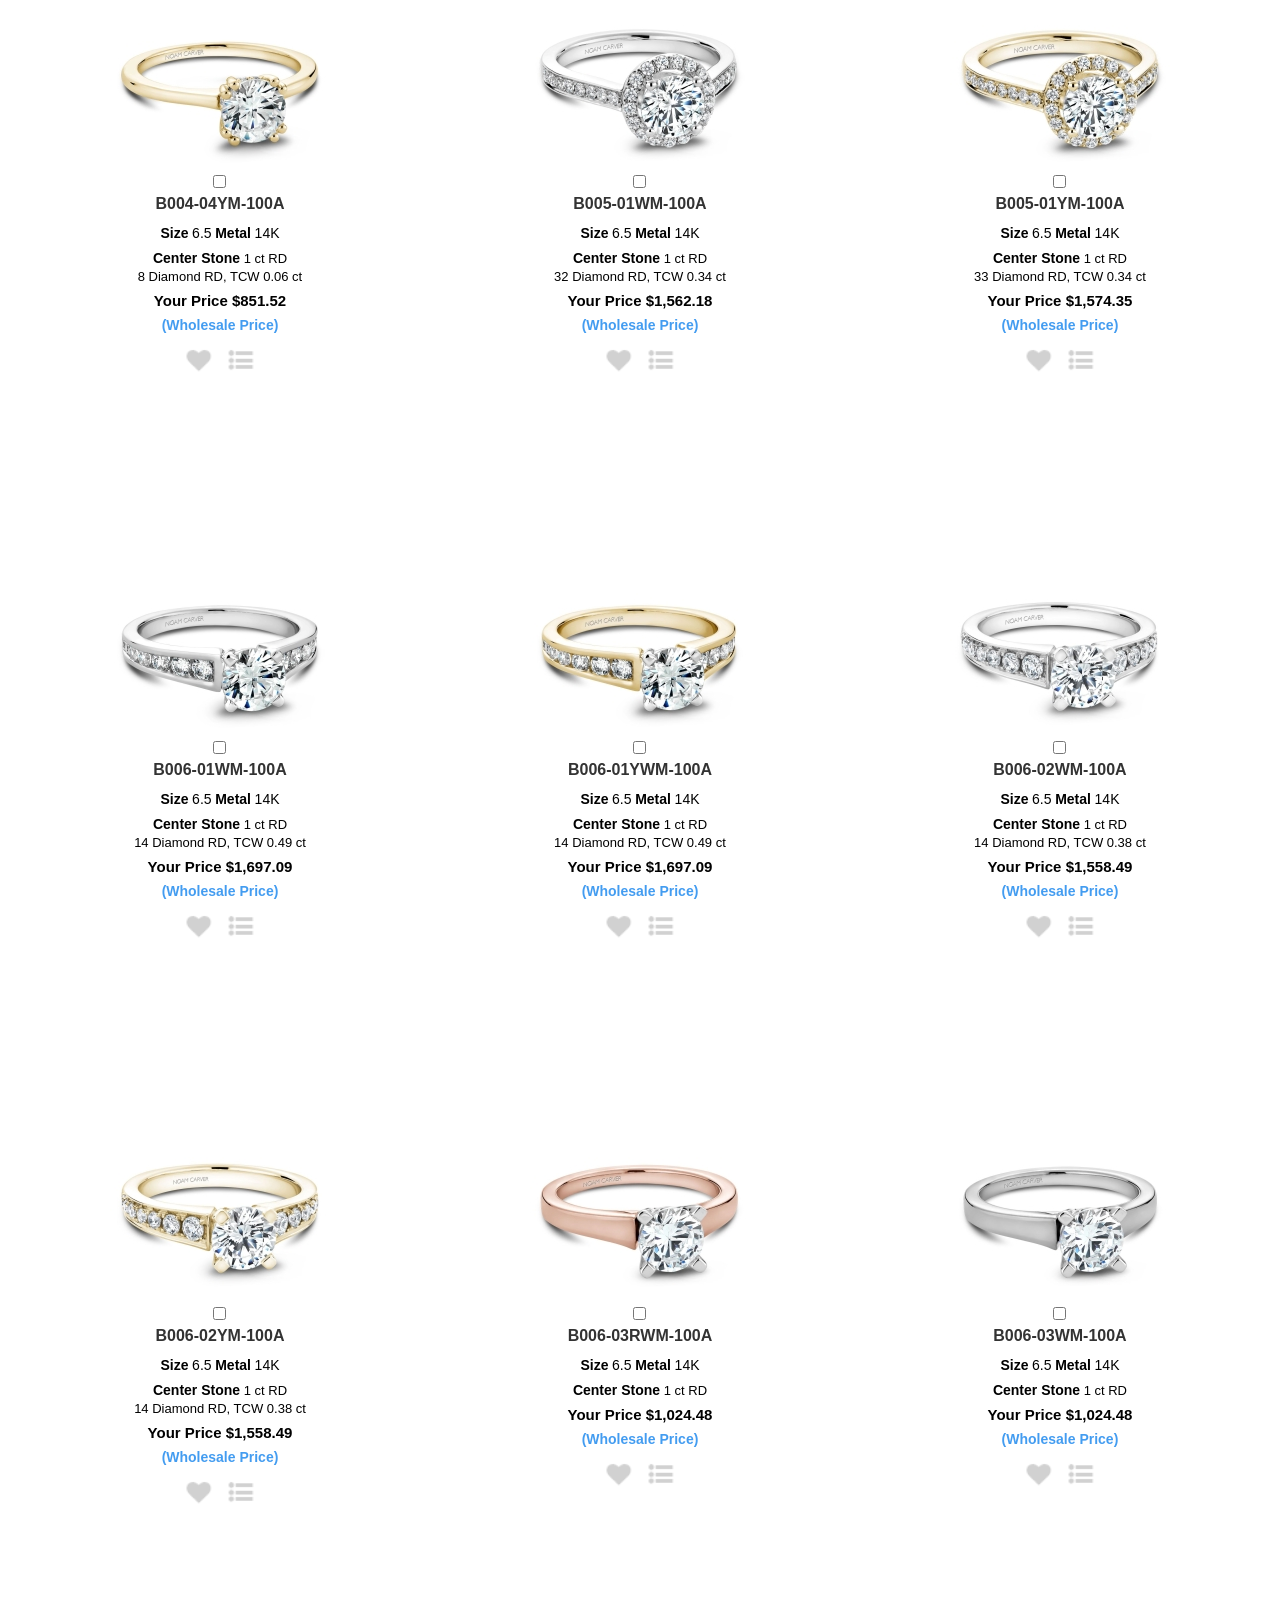
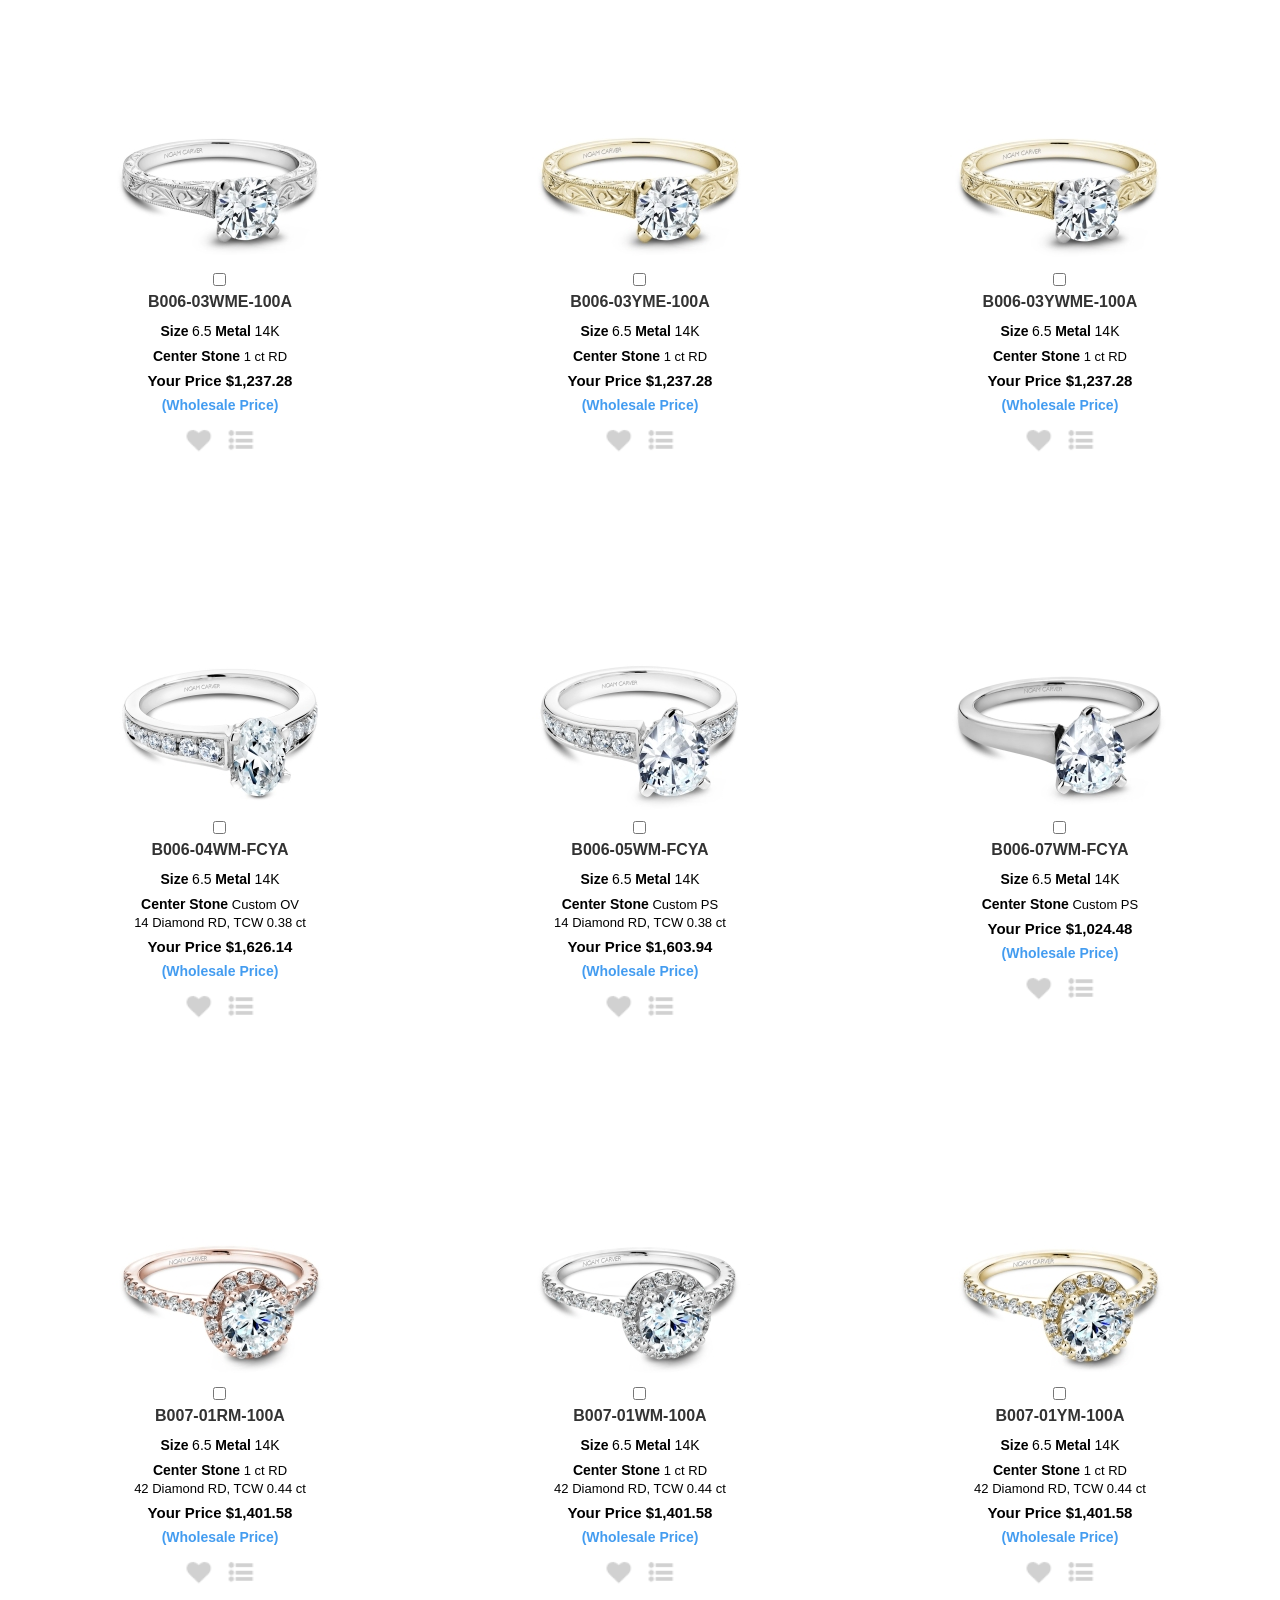
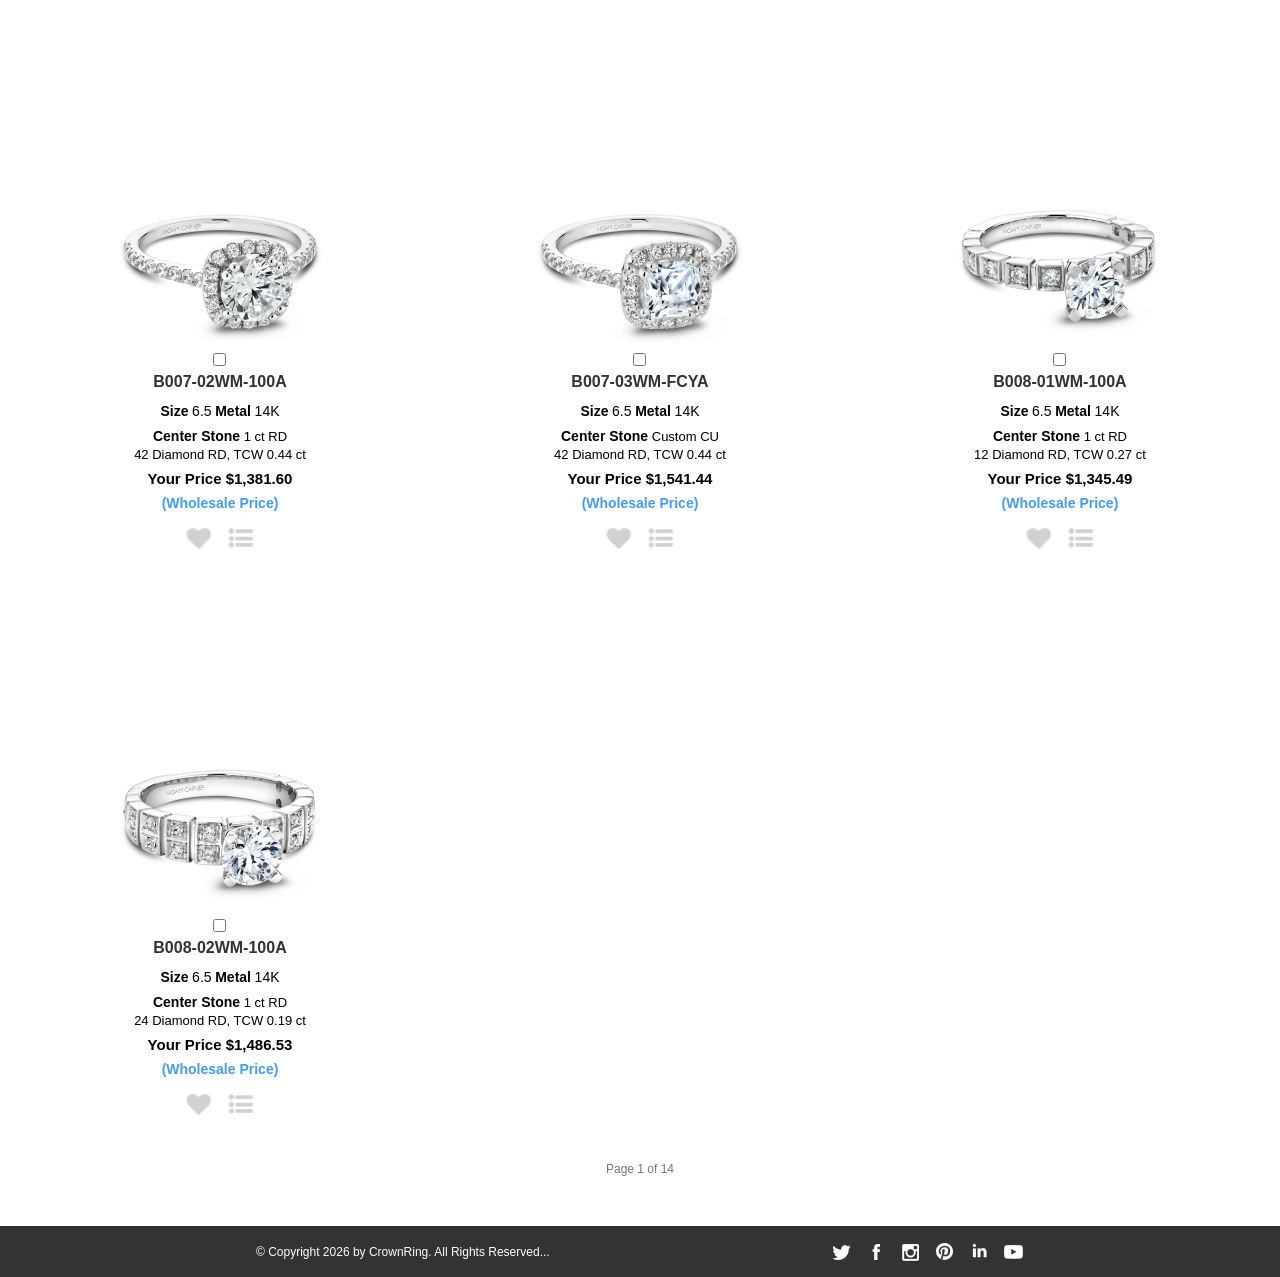
==== commit bd73afb0: "Add per-category Filters admin tab driving the browse page filters - Mock the admin Categories page " ====
--- a/index.html
+++ b/index.html
@@ -88,7 +88,12 @@
 
     <!-- ===== Breadcrumb + title ===== -->
     <div class="breadCrumb">
-      <a href="#">Home</a> <span class="sep">&raquo;</span> <a href="#">Noam Carver Bridal</a> <span class="sep">&raquo;</span> <a href="#">Bridal</a>
+      <span><a href="#">Home</a> <span class="sep">&raquo;</span> <a href="#">Noam Carver Bridal</a> <span class="sep">&raquo;</span> <a href="#">Bridal</a></span>
+      <!-- Admin shortcut to this category's Filters tab (opens/reuses one admin tab) -->
+      <a href="admin/category-filters.html" target="cr_admin" class="admin_link" title="Admin: choose the filters this category shows">
+        <svg viewBox="0 0 16 16" aria-hidden="true"><path fill="currentColor" d="M9.4 1l.4 1.9c.5.2.9.4 1.3.7l1.8-.6 1.4 2.4-1.4 1.3a5 5 0 0 1 0 1.6l1.4 1.3-1.4 2.4-1.8-.6c-.4.3-.8.5-1.3.7L9.4 15H6.6l-.4-1.9c-.5-.2-.9-.4-1.3-.7l-1.8.6-1.4-2.4 1.4-1.3a5 5 0 0 1 0-1.6L1.7 6.4l1.4-2.4 1.8.6c.4-.3.8-.5 1.3-.7L6.6 1h2.8zM8 5.5a2.5 2.5 0 1 0 0 5 2.5 2.5 0 0 0 0-5z"/></svg>
+        Category filter settings
+      </a>
     </div>
     <h1 class="pgTitle">Bridal</h1>
 
@@ -170,6 +175,7 @@
   </div>
 </template>
 
+<script src="js/filter-config.js"></script>
 <script src="js/app.js"></script>
 </body>
 </html>
--- a/css/style.css
+++ b/css/style.css
@@ -98,6 +98,12 @@
 /* ---------- Breadcrumb / title ---------- */
 .breadCrumb { font-family: 'Gilda Display', serif; font-size: 22px; text-transform: uppercase; margin: 22px 0 0 2px; color: #333; }
 .breadCrumb .sep { color: #555; margin: 0 6px; }
+.breadCrumb { display: flex; align-items: center; justify-content: space-between; gap: 16px; flex-wrap: wrap; }
+.breadCrumb a.admin_link {
+  display: inline-flex; align-items: center; gap: 6px; font-family: Arial, sans-serif; font-size: 13px;
+  text-transform: none; color: var(--blue);
+}
+.breadCrumb a.admin_link svg { width: 14px; height: 14px; }
 .pgTitle { font-family: 'Gilda Display', serif; font-weight: normal; font-size: 44px; text-align: center; margin: 46px 0 0 0; letter-spacing: 1px; text-transform: uppercase; }
 
 /* ---------- Quick filters ---------- */
